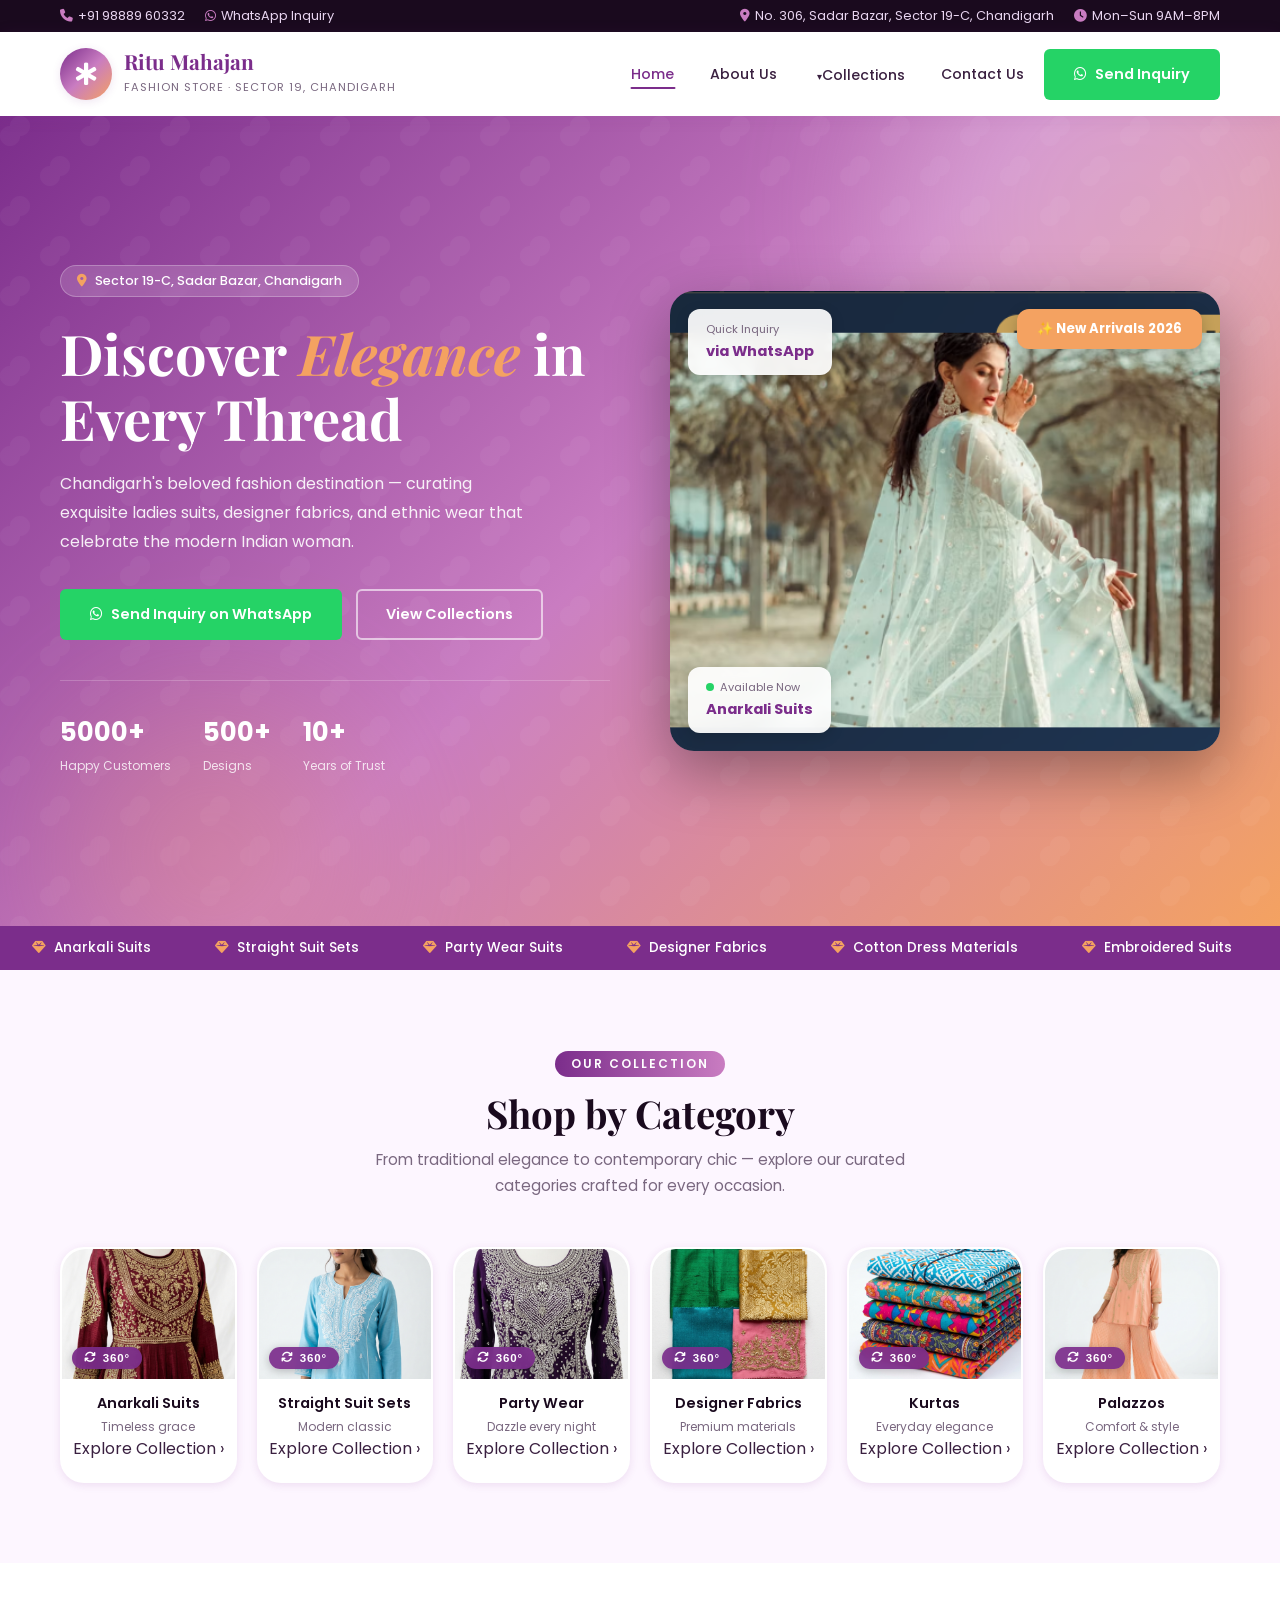
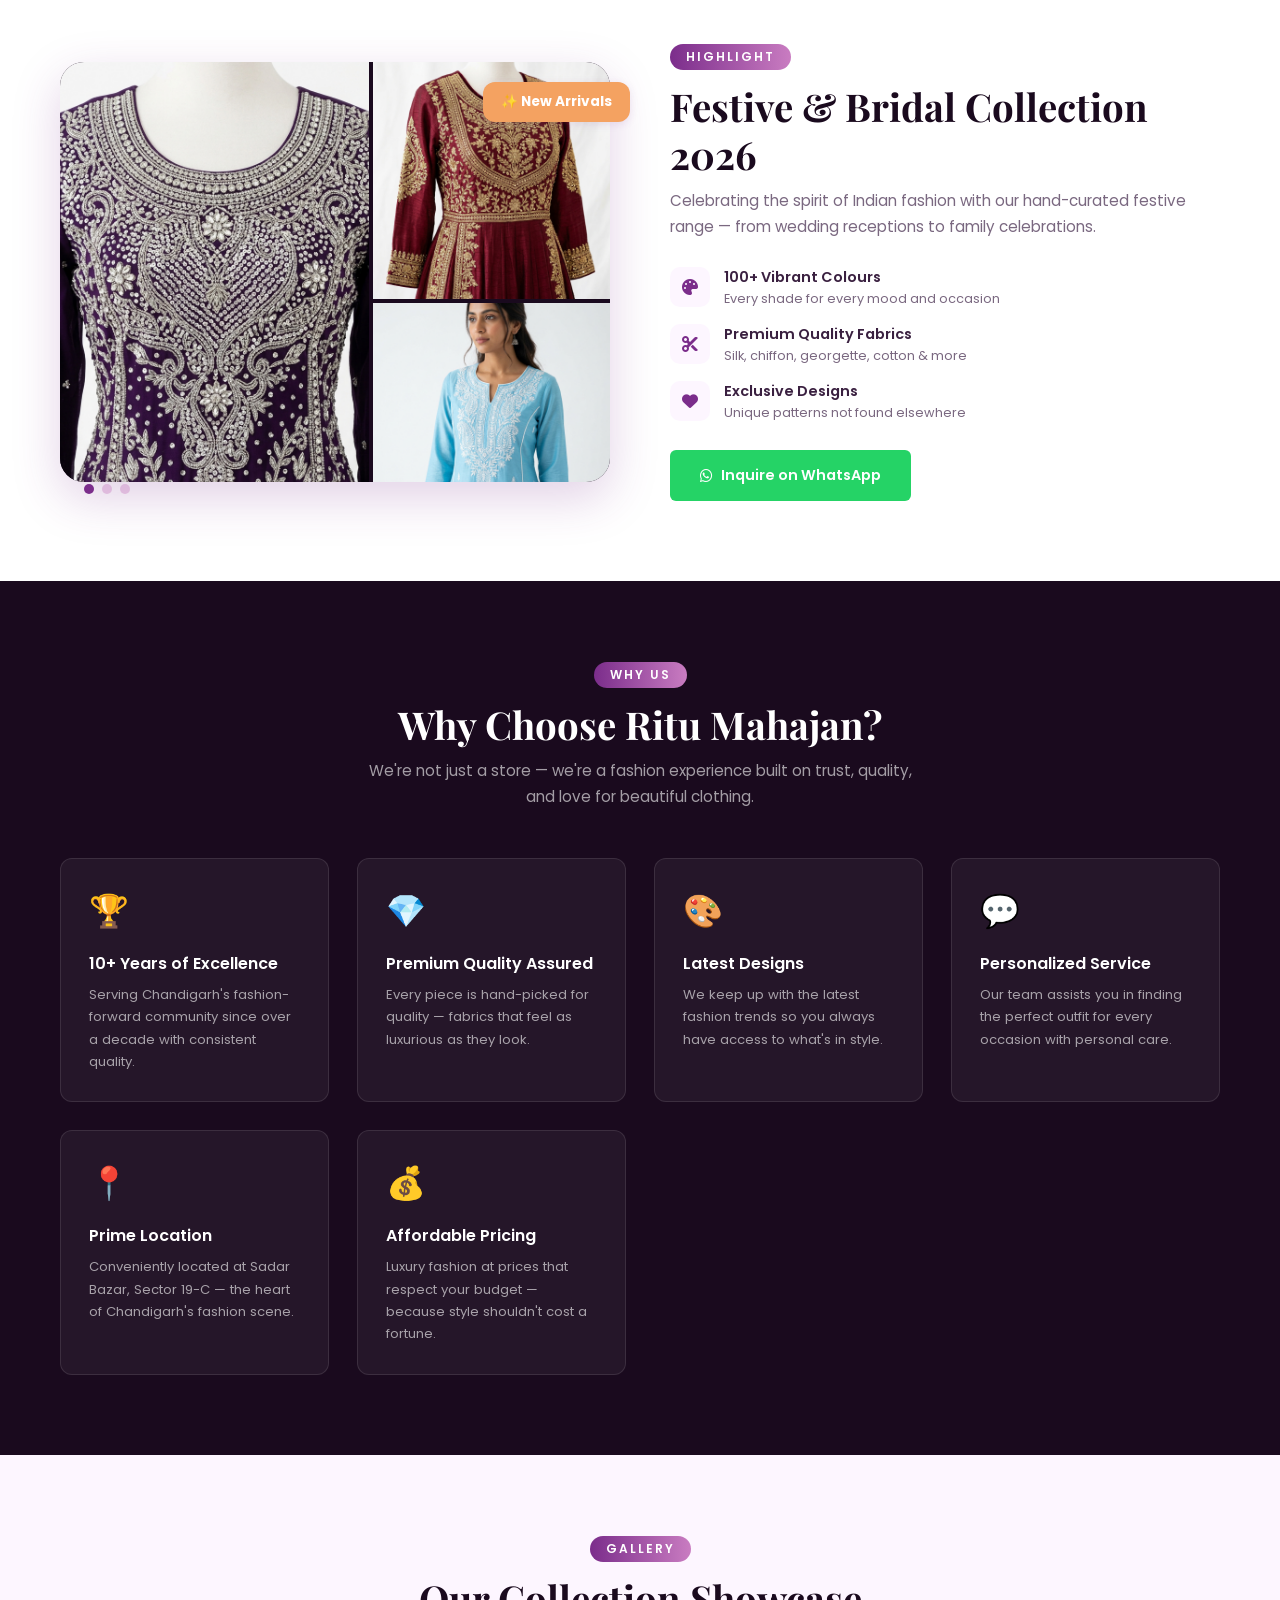
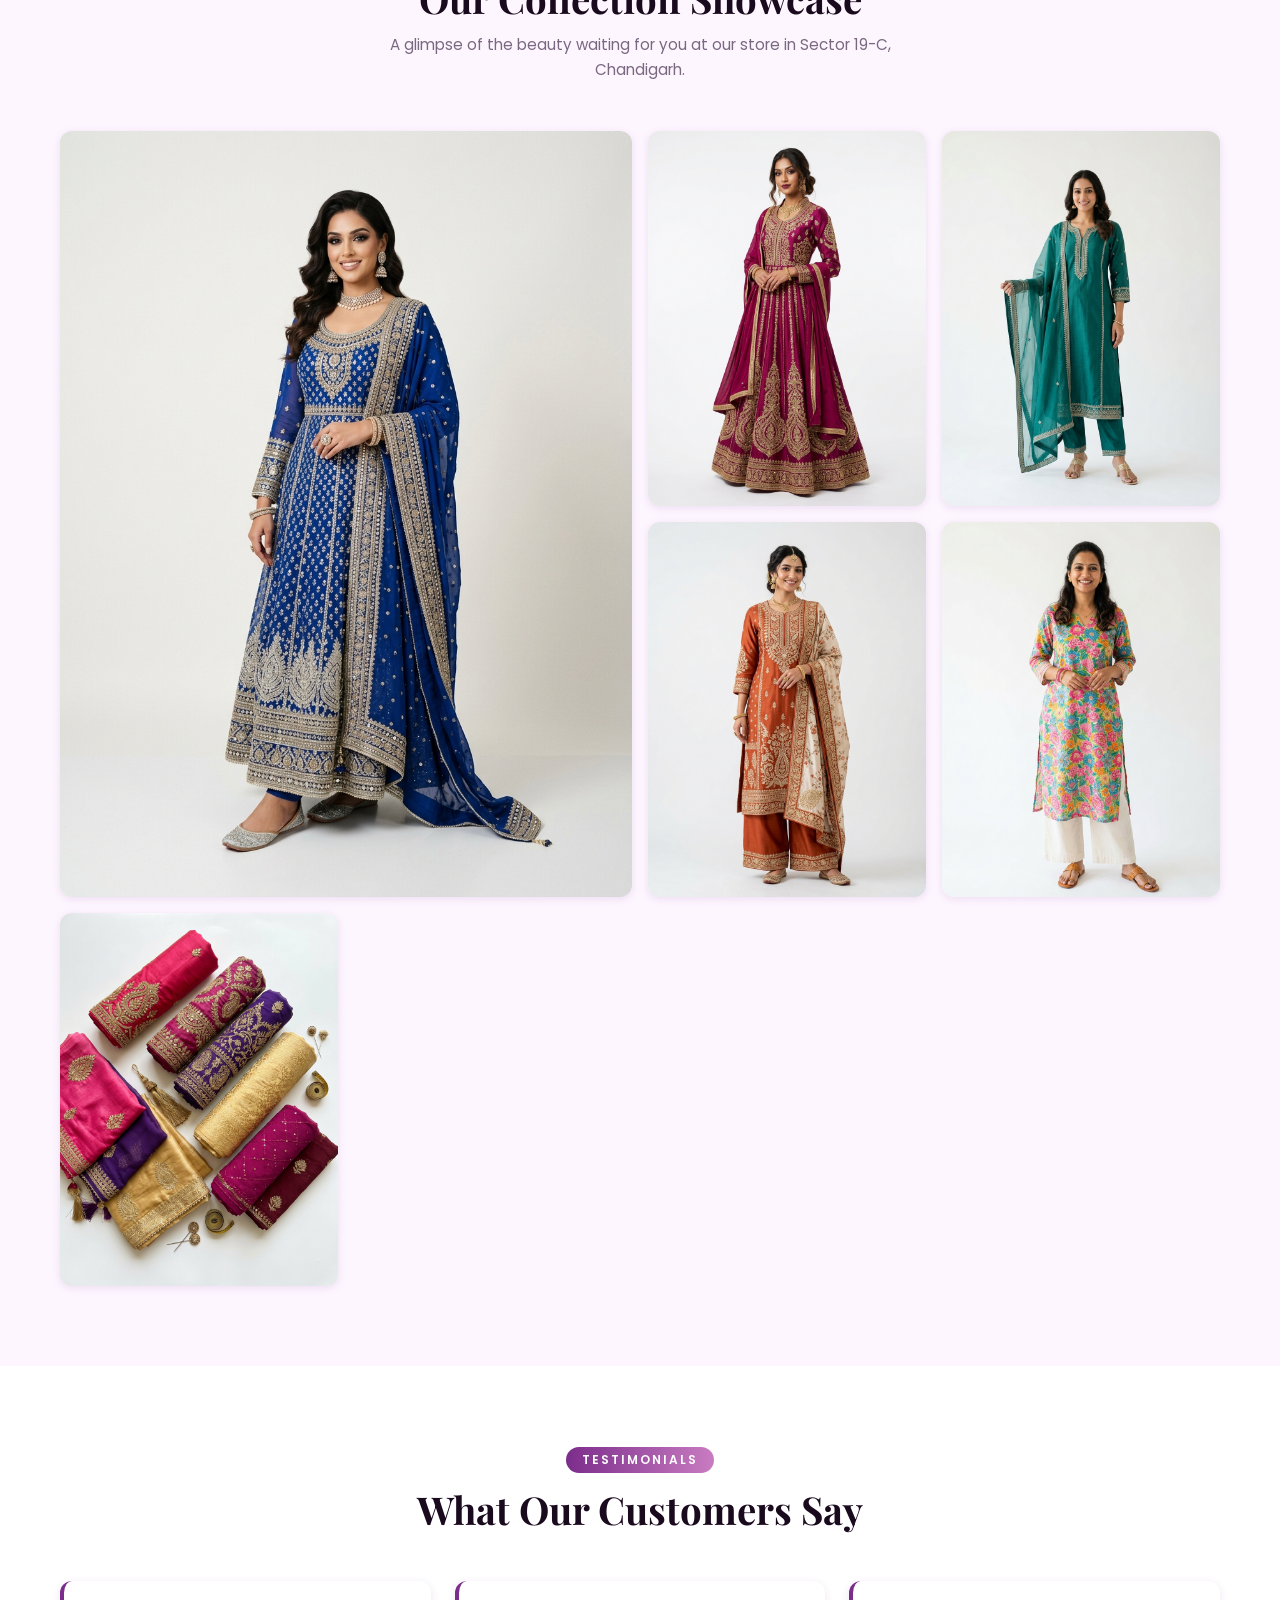
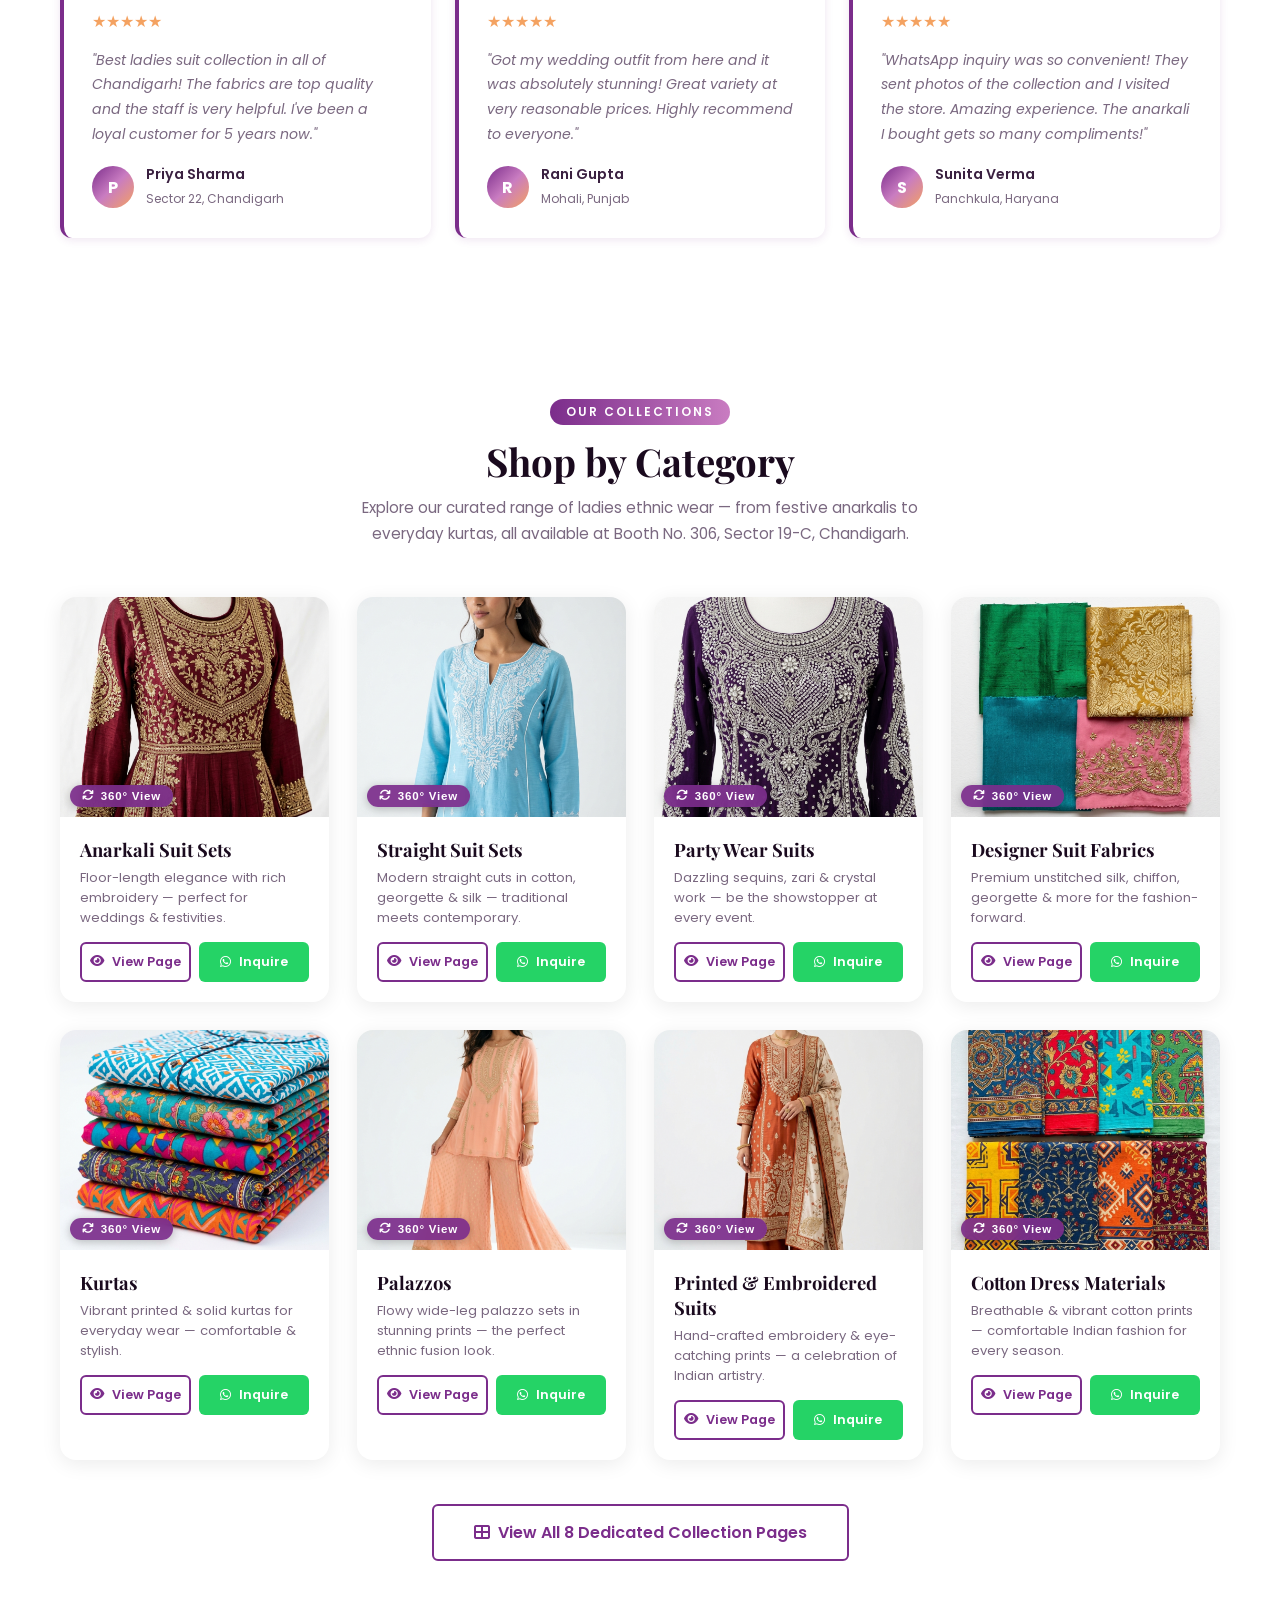
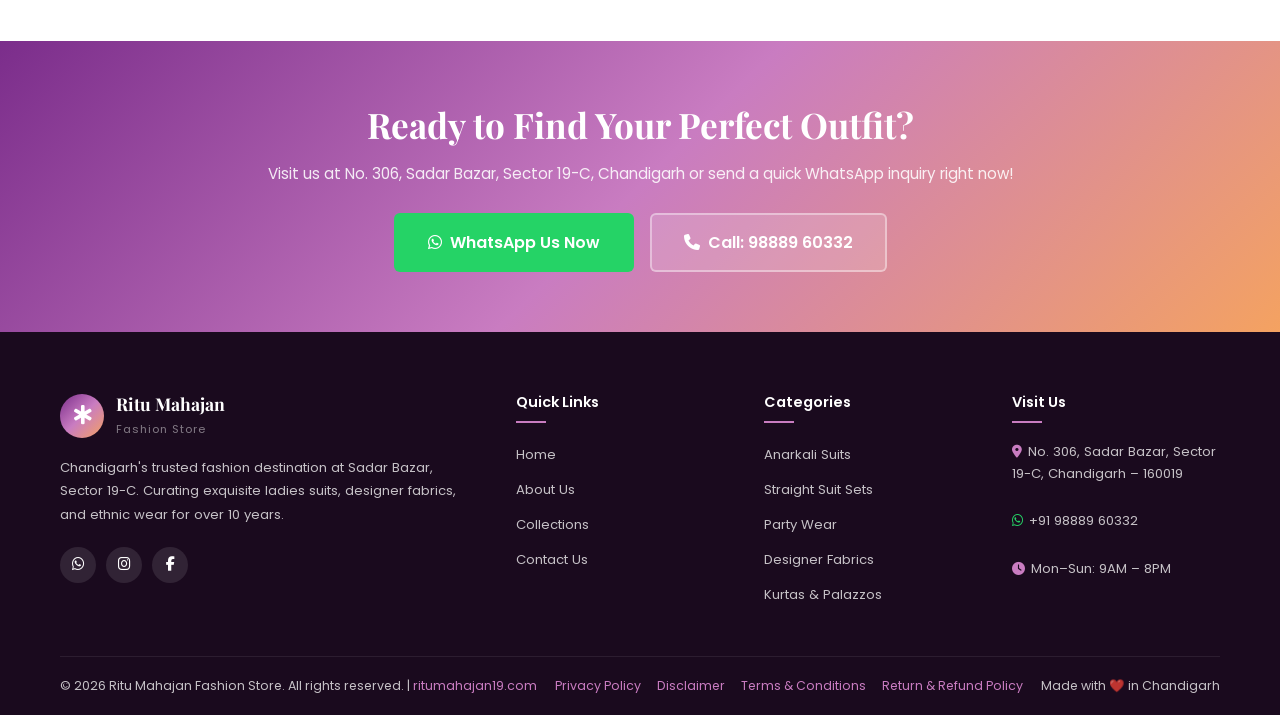
==== index.html @ e2acfebe "Initial commit" ====
<!DOCTYPE html>
<html lang="en">
<head>
    <meta charset="UTF-8">
    <meta name="viewport" content="width=device-width, initial-scale=1.0">
    <title>Ritu Mahajan – Best Fashion Store in Sector 19 Chandigarh</title>
    <meta name="description" content="Ritu Mahajan – Premium ladies suits, designer fabrics, party wear & ethnic collections at Sadar Bazar, Sector 19-C, Chandigarh. Send inquiry on WhatsApp.">
    <meta name="keywords" content="ladies suits Chandigarh, fashion store sector 19, sadar bazar chandigarh, anarkali suits, designer fabrics, kurtas chandigarh">
    <link rel="canonical" href="https://ritumahajan19.com/">

    <!-- Google Fonts -->
    <link rel="preconnect" href="https://fonts.googleapis.com">
    <link rel="preconnect" href="https://fonts.gstatic.com" crossorigin>
    <link href="https://fonts.googleapis.com/css2?family=Playfair+Display:ital,wght@0,400;0,600;0,700;1,400&family=Poppins:wght@300;400;500;600&display=swap" rel="stylesheet">

    <!-- Font Awesome -->
    <link rel="stylesheet" href="https://cdnjs.cloudflare.com/ajax/libs/font-awesome/6.5.0/css/all.min.css">

    <style>
        /* ============================
           CSS RESET & VARIABLES
        ============================ */
        *, *::before, *::after { box-sizing: border-box; margin: 0; padding: 0; }

        :root {
            --clr-primary:   #7B2D8B;   /* deep violet */
            --clr-secondary: #C97CC1;   /* soft orchid  */
            --clr-accent:    #F4A261;   /* warm gold    */
            --clr-dark:      #1A0A1E;
            --clr-light:     #FDF6FF;
            --clr-white:     #FFFFFF;
            --clr-text:      #3A2040;
            --clr-muted:     #7A6880;
            --gradient-hero: linear-gradient(135deg, #7B2D8B 0%, #C97CC1 50%, #F4A261 100%);
            --gradient-card: linear-gradient(145deg, #fff 0%, #FDF6FF 100%);
            --shadow-sm:  0 2px 8px rgba(123,45,139,.12);
            --shadow-md:  0 8px 24px rgba(123,45,139,.18);
            --shadow-lg:  0 16px 48px rgba(123,45,139,.22);
            --radius-sm:  6px;
            --radius-md:  12px;
            --radius-lg:  24px;
            --font-heading: 'Playfair Display', serif;
            --font-body:    'Poppins', sans-serif;
            --transition:   all .3s ease;
        }

        html { scroll-behavior: smooth; }
        body  { font-family: var(--font-body); color: var(--clr-text); background: var(--clr-white); overflow-x: hidden; }

        img   { max-width: 100%; display: block; }
        a     { text-decoration: none; color: inherit; }
        ul    { list-style: none; }

        /* ============================
           UTILITY
        ============================ */
        .container { max-width: 1200px; margin: 0 auto; padding: 0 20px; }
        .section-tag { display: inline-block; background: linear-gradient(90deg,var(--clr-primary),var(--clr-secondary)); color: #fff; font-size: .75rem; font-weight: 600; letter-spacing: 2px; text-transform: uppercase; padding: 4px 16px; border-radius: 50px; margin-bottom: 12px; }
        .section-title { font-family: var(--font-heading); font-size: clamp(1.6rem,4vw,2.4rem); color: var(--clr-dark); line-height: 1.25; }
        .section-subtitle { color: var(--clr-muted); margin-top: 10px; font-size: .95rem; max-width: 560px; line-height: 1.7; }
        .btn { display: inline-flex; align-items: center; gap: 8px; padding: 13px 28px; border-radius: var(--radius-sm); font-family: var(--font-body); font-weight: 600; font-size: .9rem; cursor: pointer; transition: var(--transition); border: 2px solid transparent; }
        .btn-primary { background: var(--clr-primary); color: #fff; }
        .btn-primary:hover { background: #65206f; transform: translateY(-2px); box-shadow: var(--shadow-md); }
        .btn-whatsapp { background: #25D366; color: #fff; }
        .btn-whatsapp:hover { background: #1DA851; transform: translateY(-2px); box-shadow: 0 8px 24px rgba(37,211,102,.35); }
        .btn-outline { background: transparent; color: var(--clr-primary); border-color: var(--clr-primary); }
        .btn-outline:hover { background: var(--clr-primary); color: #fff; transform: translateY(-2px); }

        /* ============================
           TOP BAR
        ============================ */
        .top-bar { background: var(--clr-dark); color: #e8d5f0; font-size: .8rem; padding: 7px 0; }
        .top-bar .container { display: flex; justify-content: space-between; align-items: center; gap: 10px; flex-wrap: wrap; }
        .top-bar a { color: #e8d5f0; transition: color .2s; }
        .top-bar a:hover { color: var(--clr-accent); }
        .top-bar-left, .top-bar-right { display: flex; gap: 20px; align-items: center; }
        .top-bar i { margin-right: 5px; color: var(--clr-secondary); }

        /* ============================
           HEADER / NAV
        ============================ */
        header { background: var(--clr-white); box-shadow: 0 2px 16px rgba(123,45,139,.09); position: sticky; top: 0; z-index: 1000; }
        .header-inner { display: flex; align-items: center; justify-content: space-between; padding: 16px 0; gap: 20px; }

        /* Logo */
        .logo { display: flex; align-items: center; gap: 12px; }
        .logo-icon { width: 52px; height: 52px; background: var(--gradient-hero); border-radius: 50%; display: flex; align-items: center; justify-content: center; color: #fff; font-size: 1.4rem; flex-shrink: 0; box-shadow: var(--shadow-sm); }
        .logo-text h1 { font-family: var(--font-heading); font-size: 1.3rem; color: var(--clr-primary); line-height: 1.1; }
        .logo-text span { font-size: .7rem; color: var(--clr-muted); letter-spacing: 1px; text-transform: uppercase; }

        /* Nav */
        nav { display: flex; align-items: center; gap: 4px; }
        nav a { padding: 8px 16px; border-radius: var(--radius-sm); font-size: .88rem; font-weight: 500; color: var(--clr-text); transition: var(--transition); position: relative; }
        nav a::after { content: ''; position: absolute; bottom: 4px; left: 50%; transform: translateX(-50%); width: 0; height: 2px; background: var(--clr-primary); border-radius: 2px; transition: width .3s; }
        nav a:hover, nav a.active { color: var(--clr-primary); }
        nav a:hover::after, nav a.active::after { width: 60%; }

        /* Dropdown */
        .has-dropdown { position: relative; }
        .has-dropdown > a::before { content: '▾'; margin-left: 4px; font-size: .65rem; }
        .dropdown-menu { display: none; position: absolute; top: calc(100% + 8px); left: 0; background: #fff; min-width: 200px; border-radius: var(--radius-md); box-shadow: var(--shadow-lg); border: 1px solid rgba(123,45,139,.1); overflow: hidden; z-index: 999; }
        .dropdown-menu a { display: block; padding: 10px 20px; font-size: .85rem; border-radius: 0; }
        .dropdown-menu a:hover { background: var(--clr-light); color: var(--clr-primary); }
        .dropdown-menu a:hover::after { display: none; }
        .has-dropdown:hover .dropdown-menu { display: block; animation: fadeDown .2s ease; }

        @keyframes fadeDown { from { opacity:0; transform:translateY(-8px); } to { opacity:1; transform:translateY(0); } }

        /* Hamburger */
        .hamburger { display: none; flex-direction: column; gap: 5px; cursor: pointer; padding: 4px; }
        .hamburger span { display: block; width: 26px; height: 2px; background: var(--clr-primary); border-radius: 2px; transition: var(--transition); }

        /* WhatsApp nav CTA */
        .nav-cta { white-space: nowrap; }

        /* Mobile nav */
        @media (max-width: 900px) {
            .hamburger { display: flex; }
            nav { display: none; position: absolute; top: 100%; left: 0; right: 0; background: #fff; flex-direction: column; align-items: stretch; padding: 12px 20px 20px; box-shadow: var(--shadow-md); gap: 0; border-top: 2px solid var(--clr-light); }
            nav.open { display: flex; }
            nav a { padding: 12px 8px; border-bottom: 1px solid var(--clr-light); }
            .dropdown-menu { display: none !important; }
            .has-dropdown > a::before { display: none; }
            .nav-cta { margin-top: 10px; text-align: center; }
        }

        /* ============================
           HERO SECTION
        ============================ */
        .hero { background: var(--gradient-hero); min-height: 90vh; display: flex; align-items: center; position: relative; overflow: hidden; }
        .hero::before { content: ''; position: absolute; inset: 0; background: url("data:image/svg+xml,%3Csvg width='80' height='80' viewBox='0 0 80 80' xmlns='http://www.w3.org/2000/svg'%3E%3Cg fill='none' fill-rule='evenodd'%3E%3Cg fill='%23ffffff' fill-opacity='0.04'%3E%3Cpath d='M50 50c0-5.523 4.477-10 10-10s10 4.477 10 10-4.477 10-10 10c0 5.523-4.477 10-10 10s-10-4.477-10-10 4.477-10 10-10zM10 10c0-5.523 4.477-10 10-10s10 4.477 10 10-4.477 10-10 10c0 5.523-4.477 10-10 10S0 25.523 0 20s4.477-10 10-10z'/%3E%3C/g%3E%3C/g%3E%3C/svg%3E"); }
        .hero-blob { position: absolute; border-radius: 50%; filter: blur(80px); opacity: .25; }
        .hero-blob-1 { width: 500px; height: 500px; background: #fff; top: -150px; right: -100px; }
        .hero-blob-2 { width: 300px; height: 300px; background: var(--clr-accent); bottom: -80px; left: 5%; }

        .hero .container { position: relative; z-index: 2; display: grid; grid-template-columns: 1fr 1fr; align-items: center; gap: 60px; padding: 80px 20px; }

        .hero-content { color: #fff; }
        .hero-badge { display: inline-flex; align-items: center; gap: 8px; background: rgba(255,255,255,.15); backdrop-filter: blur(8px); border: 1px solid rgba(255,255,255,.25); border-radius: 50px; padding: 6px 16px; font-size: .8rem; font-weight: 500; margin-bottom: 24px; }
        .hero-badge i { color: var(--clr-accent); }
        .hero-title { font-family: var(--font-heading); font-size: clamp(2rem,5vw,3.5rem); line-height: 1.15; margin-bottom: 20px; }
        .hero-title em { font-style: italic; color: var(--clr-accent); }
        .hero-desc { font-size: 1rem; line-height: 1.8; opacity: .9; margin-bottom: 32px; max-width: 480px; }
        .hero-actions { display: flex; gap: 14px; flex-wrap: wrap; }
        .hero-stats { display: flex; gap: 32px; margin-top: 40px; padding-top: 32px; border-top: 1px solid rgba(255,255,255,.2); }
        .hero-stat strong { display: block; font-size: 1.6rem; font-weight: 700; }
        .hero-stat span { font-size: .75rem; opacity: .8; }

        /* Floating cards on right */
        .hero-visual { position: relative; height: 460px; }
        .hero-card { position: absolute; background: rgba(255,255,255,.95); backdrop-filter: blur(12px); border-radius: var(--radius-lg); box-shadow: var(--shadow-lg); padding: 20px; }
        .hero-card-main { width: 260px; height: 340px; top: 0; left: 40px; display: flex; flex-direction: column; align-items: center; justify-content: center; gap: 12px; }
        .hero-card-main .card-emoji { font-size: 5rem; }
        .hero-card-main h3 { font-family: var(--font-heading); font-size: 1rem; color: var(--clr-primary); text-align: center; }
        .hero-card-main p { font-size: .75rem; color: var(--clr-muted); text-align: center; }
        .hero-card-sm { width: 160px; padding: 14px 18px; }
        .hero-card-sm1 { bottom: 40px; left: 0; }
        .hero-card-sm2 { top: 40px; right: 0; }
        .hero-card-sm span { font-size: .7rem; color: var(--clr-muted); }
        .hero-card-sm strong { display: block; font-size: .95rem; color: var(--clr-primary); font-weight: 600; }
        .badge-dot { width: 8px; height: 8px; border-radius: 50%; background: #25D366; display: inline-block; margin-right: 6px; animation: pulse 1.5s infinite; }
        @keyframes pulse { 0%,100%{opacity:1} 50%{opacity:.4} }

        @media (max-width: 768px) {
            .hero .container { grid-template-columns: 1fr; gap: 40px; padding: 60px 20px; }
            .hero-visual { display: none; }
            .hero-stats { gap: 20px; }
        }

        /* ============================
           MARQUEE STRIP
        ============================ */
        .marquee-strip { background: var(--clr-primary); color: #fff; padding: 12px 0; overflow: hidden; }
        .marquee-track { display: flex; gap: 0; animation: marquee 22s linear infinite; width: max-content; }
        .marquee-track span { padding: 0 32px; font-size: .85rem; font-weight: 500; white-space: nowrap; }
        .marquee-track span i { color: var(--clr-accent); margin-right: 8px; }
        @keyframes marquee { from{transform:translateX(0)} to{transform:translateX(-50%)} }

        /* ============================
           CATEGORIES
        ============================ */
        .categories { padding: 80px 0; background: var(--clr-light); }
        .section-header { text-align: center; margin-bottom: 48px; }
        .categories-grid { display: grid; grid-template-columns: repeat(auto-fit, minmax(160px, 1fr)); gap: 20px; }
        .cat-card { background: #fff; border-radius: var(--radius-lg); padding: 0 0 20px; text-align: center; box-shadow: var(--shadow-sm); transition: var(--transition); cursor: pointer; border: 2px solid transparent; overflow: hidden; }
        .cat-card:hover { border-color: var(--clr-secondary); transform: translateY(-6px); box-shadow: var(--shadow-md); }
        /* Image thumbnail at top of category card */
        .cat-img-wrap { width: 100%; height: 130px; overflow: hidden; border-radius: var(--radius-lg) var(--radius-lg) 0 0; margin-bottom: 14px; }
        .cat-img-wrap img { width: 100%; height: 100%; object-fit: cover; display: block; transition: transform .45s ease; }
        .cat-card:hover .cat-img-wrap img { transform: scale(1.08); }
        .cat-card h3 { font-size: .9rem; font-weight: 600; color: var(--clr-dark); margin-bottom: 4px; padding: 0 10px; }
        .cat-card p { font-size: .75rem; color: var(--clr-muted); padding: 0 10px; }

        /* ============================
           FEATURED COLLECTION
        ============================ */
        .featured { padding: 80px 0; }
        .featured .container { display: grid; grid-template-columns: 1fr 1fr; gap: 60px; align-items: center; }
        .featured-visual { position: relative; }
        /* Featured visual – photo collage */
        .featured-visual .main-img-box { border-radius: var(--radius-lg); height: 420px; overflow: hidden; box-shadow: var(--shadow-lg); display: grid; grid-template-columns: 1.3fr 1fr; grid-template-rows: 1fr 1fr; gap: 4px; background: var(--clr-dark); }
        .featured-visual .main-img-box img { width: 100%; height: 100%; object-fit: cover; display: block; transition: transform .45s ease; }
        .featured-visual .main-img-box img:first-child { grid-row: span 2; }
        .featured-visual .main-img-box:hover img { transform: scale(1.05); }
        .featured-tag-float { position: absolute; top: 20px; right: -20px; background: var(--clr-accent); color: #fff; border-radius: var(--radius-md); padding: 10px 18px; font-weight: 700; font-size: .85rem; box-shadow: var(--shadow-sm); }
        .featured-dots { position: absolute; bottom: -12px; left: 24px; display: flex; gap: 8px; }
        .featured-dots span { width: 10px; height: 10px; border-radius: 50%; background: var(--clr-secondary); opacity: .4; }
        .featured-dots span:first-child { opacity: 1; background: var(--clr-primary); }

        .featured-content { }
        .feature-list { margin: 28px 0; display: flex; flex-direction: column; gap: 16px; }
        .feature-item { display: flex; align-items: flex-start; gap: 14px; }
        .feature-icon { width: 40px; height: 40px; border-radius: 10px; background: var(--clr-light); display: flex; align-items: center; justify-content: center; color: var(--clr-primary); font-size: 1rem; flex-shrink: 0; }
        .feature-item h4 { font-size: .9rem; font-weight: 600; margin-bottom: 2px; }
        .feature-item p { font-size: .8rem; color: var(--clr-muted); }

        @media (max-width: 768px) {
            .featured .container { grid-template-columns: 1fr; gap: 40px; }
            .featured-tag-float { right: 0; }
        }

        /* ============================
           WHY CHOOSE US
        ============================ */
        .why-us { padding: 80px 0; background: var(--clr-dark); color: #fff; }
        .why-us .section-title { color: #fff; }
        .why-us .section-subtitle { color: rgba(255,255,255,.6); }
        .why-grid { display: grid; grid-template-columns: repeat(auto-fit, minmax(220px,1fr)); gap: 28px; margin-top: 48px; }
        .why-card { background: rgba(255,255,255,.05); border: 1px solid rgba(255,255,255,.1); border-radius: var(--radius-md); padding: 28px; transition: var(--transition); }
        .why-card:hover { background: rgba(255,255,255,.1); transform: translateY(-4px); }
        .why-icon { font-size: 2rem; margin-bottom: 16px; }
        .why-card h3 { font-size: 1rem; font-weight: 600; margin-bottom: 8px; }
        .why-card p { font-size: .82rem; color: rgba(255,255,255,.6); line-height: 1.7; }

        /* ============================
           GALLERY / SHOWCASE
        ============================ */
        .gallery { padding: 80px 0; background: var(--clr-light); }
        .gallery-grid { display: grid; grid-template-columns: repeat(4, 1fr); grid-template-rows: auto; gap: 16px; margin-top: 48px; }
        .gallery-item { border-radius: var(--radius-md); overflow: hidden; box-shadow: var(--shadow-sm); transition: var(--transition); }
        .gallery-item:hover { transform: scale(1.03); box-shadow: var(--shadow-md); }
        .gallery-item.large { grid-column: span 2; grid-row: span 2; }
        .gallery-box { height: 100%; min-height: 160px; display: flex; align-items: center; justify-content: center; font-size: 3rem; }
        .gallery-item.large .gallery-box { min-height: 320px; font-size: 5rem; }

        .g1 .gallery-box { background: linear-gradient(135deg,#f8d7f8,#c97cc1); }
        .g2 .gallery-box { background: linear-gradient(135deg,#fde8d0,#f4a261); }
        .g3 .gallery-box { background: linear-gradient(135deg,#d0e8fd,#6fb3f9); }
        .g4 .gallery-box { background: linear-gradient(135deg,#d0fde8,#6bf9ac); }
        .g5 .gallery-box { background: linear-gradient(135deg,#7B2D8B,#C97CC1); }
        .g6 .gallery-box { background: linear-gradient(135deg,#fdd0d0,#f98a8a); }

        /* Gallery image styles */
        .gallery-box { position: relative; overflow: hidden; }
        .gallery-box img { width: 100%; height: 100%; object-fit: cover; display: block; transition: transform .45s ease; }
        .gallery-item:hover .gallery-box img { transform: scale(1.08); }
        .gallery-caption { position: absolute; bottom: 0; left: 0; right: 0; background: linear-gradient(to top, rgba(26,10,30,.82) 0%, transparent 100%); color: #fff; padding: 18px 16px 14px; font-size: .82rem; font-weight: 600; letter-spacing: .5px; opacity: 0; transform: translateY(8px); transition: opacity .35s ease, transform .35s ease; }
        .gallery-item:hover .gallery-caption { opacity: 1; transform: translateY(0); }

        @media (max-width: 680px) {
            .gallery-grid { grid-template-columns: repeat(2,1fr); }
            .gallery-item.large { grid-column: span 2; }
        }

        /* ============================
           TESTIMONIALS
        ============================ */
        .testimonials { padding: 80px 0; }
        .testi-grid { display: grid; grid-template-columns: repeat(auto-fit,minmax(280px,1fr)); gap: 24px; margin-top: 48px; }
        .testi-card { background: #fff; border-radius: var(--radius-md); padding: 28px; box-shadow: var(--shadow-sm); border-left: 4px solid var(--clr-primary); transition: var(--transition); }
        .testi-card:hover { box-shadow: var(--shadow-md); transform: translateY(-4px); }
        .stars { color: var(--clr-accent); font-size: 1rem; margin-bottom: 14px; }
        .testi-text { font-size: .88rem; line-height: 1.75; color: var(--clr-muted); margin-bottom: 18px; font-style: italic; }
        .testi-author { display: flex; align-items: center; gap: 12px; }
        .testi-avatar { width: 42px; height: 42px; border-radius: 50%; background: var(--gradient-hero); display: flex; align-items: center; justify-content: center; color: #fff; font-weight: 700; font-size: 1rem; }
        .testi-author-info strong { display: block; font-size: .88rem; font-weight: 600; }
        .testi-author-info span { font-size: .75rem; color: var(--clr-muted); }

        /* ============================
           CONTACT / INQUIRY
        ============================ */
        .contact { padding: 80px 0; background: var(--clr-light); }
        .contact .container { display: grid; grid-template-columns: 1fr 1fr; gap: 60px; align-items: start; }
        .contact-info { }
        .contact-item { display: flex; gap: 16px; margin-bottom: 28px; }
        .contact-icon { width: 48px; height: 48px; border-radius: var(--radius-sm); background: var(--gradient-hero); display: flex; align-items: center; justify-content: center; color: #fff; font-size: 1.1rem; flex-shrink: 0; }
        .contact-item h4 { font-size: .9rem; font-weight: 600; margin-bottom: 4px; }
        .contact-item p, .contact-item a { font-size: .85rem; color: var(--clr-muted); line-height: 1.6; }
        .contact-item a:hover { color: var(--clr-primary); }

        .hours-grid { display: grid; grid-template-columns: 1fr 1fr; gap: 6px 20px; margin-top: 4px; }
        .hours-row { display: flex; justify-content: space-between; font-size: .8rem; color: var(--clr-muted); padding: 4px 0; border-bottom: 1px dashed rgba(123,45,139,.1); }

        .map-placeholder { background: linear-gradient(135deg,#e8d5f0,#f4e8ff); border-radius: var(--radius-md); height: 180px; display: flex; flex-direction: column; align-items: center; justify-content: center; gap: 8px; margin-top: 24px; color: var(--clr-primary); font-size: .85rem; font-weight: 500; }
        .map-placeholder i { font-size: 2rem; }

        /* Inquiry Form */
        .inquiry-form { background: #fff; border-radius: var(--radius-lg); padding: 36px; box-shadow: var(--shadow-md); }
        .inquiry-form h3 { font-family: var(--font-heading); font-size: 1.4rem; color: var(--clr-dark); margin-bottom: 6px; }
        .inquiry-form > p { font-size: .85rem; color: var(--clr-muted); margin-bottom: 24px; }
        .form-group { margin-bottom: 18px; }
        .form-group label { display: block; font-size: .82rem; font-weight: 600; color: var(--clr-dark); margin-bottom: 6px; }
        .form-group input, .form-group textarea, .form-group select { width: 100%; padding: 11px 14px; border: 1.5px solid #e0d4ea; border-radius: var(--radius-sm); font-family: var(--font-body); font-size: .88rem; color: var(--clr-text); background: var(--clr-light); transition: border-color .2s; }
        .form-group input:focus, .form-group textarea:focus, .form-group select:focus { outline: none; border-color: var(--clr-primary); background: #fff; }
        .form-group textarea { resize: vertical; min-height: 100px; }
        .form-note { font-size: .75rem; color: var(--clr-muted); margin-top: 10px; }
        .form-note i { color: #25D366; }

        @media (max-width: 768px) {
            .contact .container { grid-template-columns: 1fr; gap: 40px; }
        }

        /* ============================
           FOOTER
        ============================ */
        footer { background: var(--clr-dark); color: rgba(255,255,255,.75); }
        .footer-main { padding: 60px 0 40px; }
        .footer-grid { display: grid; grid-template-columns: 2fr 1fr 1fr 1fr; gap: 40px; }
        .footer-logo { display: flex; align-items: center; gap: 12px; margin-bottom: 16px; }
        .footer-logo-icon { width: 44px; height: 44px; background: var(--gradient-hero); border-radius: 50%; display: flex; align-items: center; justify-content: center; color: #fff; font-size: 1.2rem; flex-shrink: 0; }
        .footer-logo-text h2 { font-family: var(--font-heading); font-size: 1.1rem; color: #fff; }
        .footer-logo-text span { font-size: .7rem; opacity: .6; letter-spacing: 1px; }
        .footer-desc { font-size: .82rem; line-height: 1.8; margin-bottom: 20px; }
        .footer-social { display: flex; gap: 10px; }
        .social-link { width: 36px; height: 36px; border-radius: 50%; background: rgba(255,255,255,.1); display: flex; align-items: center; justify-content: center; color: #fff; font-size: .9rem; transition: var(--transition); }
        .social-link:hover { background: var(--clr-primary); transform: translateY(-3px); }

        .footer-col h4 { font-size: .9rem; font-weight: 600; color: #fff; margin-bottom: 18px; position: relative; padding-bottom: 10px; }
        .footer-col h4::after { content: ''; position: absolute; bottom: 0; left: 0; width: 30px; height: 2px; background: var(--clr-secondary); }
        .footer-col ul li { margin-bottom: 10px; }
        .footer-col ul li a { font-size: .82rem; transition: color .2s; }
        .footer-col ul li a:hover { color: var(--clr-secondary); }
        .footer-col p { font-size: .82rem; line-height: 1.7; }

        .footer-bottom { border-top: 1px solid rgba(255,255,255,.08); padding: 20px 0; display: flex; justify-content: space-between; align-items: center; flex-wrap: wrap; gap: 10px; font-size: .78rem; }
        .footer-bottom a { color: var(--clr-secondary); }

        @media (max-width: 900px) { .footer-grid { grid-template-columns: 1fr 1fr; gap: 30px; } }
        @media (max-width: 540px) { .footer-grid { grid-template-columns: 1fr; } .footer-bottom { text-align: center; justify-content: center; } }

        /* ============================
           FLOATING WHATSAPP BUTTON
        ============================ */
        .whatsapp-float { position: fixed; bottom: 28px; right: 28px; width: 58px; height: 58px; background: #25D366; border-radius: 50%; display: flex; align-items: center; justify-content: center; color: #fff; font-size: 1.6rem; box-shadow: 0 4px 20px rgba(37,211,102,.5); z-index: 9999; transition: var(--transition); animation: waBounce 2.5s ease infinite; }
        .whatsapp-float:hover { transform: scale(1.12); background: #1DA851; }
        .whatsapp-float .wa-tooltip { position: absolute; right: 68px; background: #fff; color: var(--clr-dark); font-size: .78rem; font-weight: 600; white-space: nowrap; padding: 6px 12px; border-radius: 6px; box-shadow: var(--shadow-sm); opacity: 0; pointer-events: none; transition: opacity .2s; }
        .whatsapp-float:hover .wa-tooltip { opacity: 1; }
        @keyframes waBounce { 0%,100%{transform:scale(1)} 50%{transform:scale(1.08)} }

        .product-card:hover .product-thumb img { transform: scale(1.07); }

        /* ============================
           PAGE SCROLL REVEAL (simple)
        ============================ */
        .reveal { opacity: 0; transform: translateY(30px); transition: opacity .6s ease, transform .6s ease; }
        .reveal.visible { opacity: 1; transform: translateY(0); }

        /* ============================
           INNER PAGES
        ============================ */
        .page-banner { background: var(--gradient-hero); padding: 60px 0; text-align: center; color: #fff; }
        .page-banner h2 { font-family: var(--font-heading); font-size: clamp(1.8rem,4vw,2.8rem); }
        .page-banner p { opacity: .85; margin-top: 10px; font-size: .95rem; }
        .breadcrumb { display: flex; justify-content: center; gap: 8px; font-size: .8rem; margin-top: 14px; opacity: .7; }
        .breadcrumb a:hover { text-decoration: underline; }

        /* Collections grid */
        .collections-grid { display: grid; grid-template-columns: repeat(auto-fill, minmax(260px,1fr)); gap: 24px; margin-top: 48px; }
        .product-card { background: #fff; border-radius: var(--radius-md); overflow: hidden; box-shadow: var(--shadow-sm); transition: var(--transition); }
        .product-card:hover { box-shadow: var(--shadow-md); transform: translateY(-6px); }
        .product-thumb { height: 220px; display: flex; align-items: center; justify-content: center; font-size: 5rem; }
        .product-info { padding: 18px; }
        .product-info h3 { font-size: .95rem; font-weight: 600; margin-bottom: 6px; color: var(--clr-dark); }
        .product-info p { font-size: .8rem; color: var(--clr-muted); line-height: 1.6; margin-bottom: 14px; }
        .p1 .product-thumb { background: linear-gradient(135deg,#f8d7f8,#c97cc1); }
        .p2 .product-thumb { background: linear-gradient(135deg,#fde8d0,#f4a261); }
        .p3 .product-thumb { background: linear-gradient(135deg,#d0e8fd,#6fb3f9); }
        .p4 .product-thumb { background: linear-gradient(135deg,#d0fde8,#6bf9ac); }
        .p5 .product-thumb { background: linear-gradient(135deg,#fdd0d0,#f98a8a); }
        .p6 .product-thumb { background: linear-gradient(135deg,#f8f7d0,#f9f08a); }
        .p7 .product-thumb { background: linear-gradient(135deg,#7B2D8B,#C97CC1); }
        .p8 .product-thumb { background: linear-gradient(135deg,#e8d0fd,#b48af9); }

        /* About section */
        .about-section { padding: 80px 0; }
        .about-section .container { display: grid; grid-template-columns: 1fr 1fr; gap: 60px; align-items: center; }
        .about-visual { }
        .about-img-box { background: var(--gradient-hero); border-radius: var(--radius-lg); height: 380px; display: flex; align-items: center; justify-content: center; font-size: 7rem; box-shadow: var(--shadow-lg); }
        .about-badges { display: flex; flex-wrap: wrap; gap: 10px; margin-top: 20px; }
        .about-badge { background: var(--clr-light); border: 1px solid rgba(123,45,139,.15); border-radius: 50px; padding: 6px 16px; font-size: .78rem; font-weight: 500; color: var(--clr-primary); }
        .about-content { }
        .about-content p { font-size: .9rem; line-height: 1.85; color: var(--clr-muted); margin-bottom: 16px; }
        .milestone-grid { display: grid; grid-template-columns: repeat(3,1fr); gap: 16px; margin: 28px 0; }
        .milestone { text-align: center; padding: 16px; background: var(--clr-light); border-radius: var(--radius-md); }
        .milestone strong { display: block; font-size: 1.5rem; font-weight: 700; color: var(--clr-primary); }
        .milestone span { font-size: .75rem; color: var(--clr-muted); }

        @media (max-width: 768px) {
            .about-section .container { grid-template-columns: 1fr; gap: 40px; }
        }

        /* ============================
           ACTIVE NAV PAGE HANDLING
        ============================ */
        .page-section { display: none; }
        .page-section.active { display: block; }
        .home-section { display: block; }

        /* ============================
           360° PRODUCT VIEWER
        ============================ */
        .view360-wrap { position: relative; }
        .view360-badge {
            position: absolute; bottom: 10px; left: 10px;
            background: rgba(123,45,139,.92); backdrop-filter: blur(6px);
            color: #fff; font-size: .72rem; font-weight: 700;
            letter-spacing: .8px; padding: 5px 12px; border-radius: 50px;
            cursor: pointer; display: flex; align-items: center; gap: 6px;
            border: none; z-index: 5; transition: background .2s, transform .2s;
            box-shadow: 0 2px 10px rgba(0,0,0,.25);
        }
        .view360-badge:hover { background: var(--clr-primary); transform: scale(1.06); }
        #viewer360-modal {
            display: none; position: fixed; inset: 0; z-index: 99999;
            background: rgba(10,4,14,.88); backdrop-filter: blur(10px);
            align-items: center; justify-content: center; flex-direction: column;
        }
        #viewer360-modal.open { display: flex; }
        .v360-box {
            position: relative; width: min(92vw, 620px);
            background: #1A0A1E; border-radius: 24px;
            box-shadow: 0 24px 80px rgba(0,0,0,.7); padding-bottom: 28px;
        }
        .v360-header {
            display: flex; align-items: center; justify-content: space-between;
            padding: 18px 22px 12px; border-bottom: 1px solid rgba(255,255,255,.08);
        }
        .v360-title { font-family: var(--font-heading); color: #fff; font-size: 1.1rem; }
        .v360-close {
            width: 36px; height: 36px; border-radius: 50%;
            border: none; background: rgba(255,255,255,.1); color: #fff;
            font-size: 1.2rem; cursor: pointer; display: flex;
            align-items: center; justify-content: center; transition: background .2s;
        }
        .v360-close:hover { background: rgba(255,255,255,.22); }
        .v360-stage {
            position: relative; height: 320px;
            display: flex; align-items: center; justify-content: center;
            overflow: hidden; cursor: grab; user-select: none; margin-top: 8px;
        }
        .v360-stage.dragging { cursor: grabbing; }
        /* Single large image that cross-fades on "rotation" */
        .v360-frame {
            width: 260px; height: 260px; border-radius: 18px; overflow: hidden;
            box-shadow: 0 12px 40px rgba(0,0,0,.6);
            border: 2px solid rgba(255,255,255,.1);
            transition: opacity .12s ease;
        }
        .v360-frame img { width: 100%; height: 100%; object-fit: cover; display: block; }
        /* Perspective strips on sides */
        .v360-strip {
            position: absolute; top: 0; bottom: 0; width: 80px;
            background: linear-gradient(to right, rgba(26,10,30,1), transparent);
        }
        .v360-strip.right { right: 0; background: linear-gradient(to left, rgba(26,10,30,1), transparent); }
        .v360-glow {
            position: absolute; bottom: 12px; left: 50%; transform: translateX(-50%);
            width: 180px; height: 16px;
            background: radial-gradient(ellipse, rgba(201,124,193,.55) 0%, transparent 70%);
            border-radius: 50%; filter: blur(6px);
            animation: glowPulse 2s ease-in-out infinite;
        }
        @keyframes glowPulse { 0%,100%{opacity:.5} 50%{opacity:1} }
        .v360-hint { text-align: center; font-size: .72rem; color: rgba(255,255,255,.35); letter-spacing: .5px; margin-top: 4px; }
        .v360-angle-label { text-align: center; font-size: .7rem; color: rgba(255,255,255,.45); margin-top: 2px; font-weight: 600; }
        .v360-controls {
            display: flex; align-items: center; justify-content: center;
            gap: 12px; margin-top: 16px; padding: 0 22px; flex-wrap: wrap;
        }
        .v360-btn {
            background: rgba(255,255,255,.08); border: 1px solid rgba(255,255,255,.14);
            color: #fff; border-radius: 50px; padding: 8px 18px;
            font-size: .78rem; font-weight: 600; cursor: pointer;
            display: flex; align-items: center; gap: 6px; transition: background .2s;
        }
        .v360-btn:hover { background: rgba(255,255,255,.16); }
        .v360-btn.active { background: var(--clr-primary); border-color: var(--clr-primary); }
        .v360-dots { display: flex; gap: 6px; justify-content: center; margin-top: 12px; }
        .v360-dot {
            width: 7px; height: 7px; border-radius: 50%;
            background: rgba(255,255,255,.22); transition: background .2s, transform .2s; cursor: pointer;
        }
        .v360-dot.active { background: var(--clr-secondary); transform: scale(1.3); }
        .v360-cta { display: flex; justify-content: center; margin-top: 18px; padding: 0 22px; }
        .v360-cta a {
            background: #25D366; color: #fff; border-radius: 50px;
            padding: 10px 28px; font-size: .84rem; font-weight: 600;
            display: flex; align-items: center; gap: 8px;
            text-decoration: none; transition: background .2s;
        }
        .v360-cta a:hover { background: #1DA851; }

    </style>
</head>
<body>

    <!-- TOP BAR -->
    <div class="top-bar">
        <div class="container">
            <div class="top-bar-left">
                <a href="tel:+919888960332"><i class="fas fa-phone"></i>+91 98889 60332</a>
                <a href="https://wa.me/919888960332" target="_blank"><i class="fab fa-whatsapp"></i>WhatsApp Inquiry</a>
            </div>
            <div class="top-bar-right">
                <span><i class="fas fa-map-marker-alt"></i>No. 306, Sadar Bazar, Sector 19-C, Chandigarh</span>
                <span><i class="fas fa-clock"></i>Mon–Sun 9AM–8PM</span>
            </div>
        </div>
    </div>

    <!-- HEADER -->
    <header>
        <div class="container">
            <div class="header-inner">
                <a href="#" class="logo" onclick="showPage('home')">
                    <div class="logo-icon"><i class="fas fa-star-of-life"></i></div>
                    <div class="logo-text">
                        <h1>Ritu Mahajan</h1>
                        <span>Fashion Store · Sector 19, Chandigarh</span>
                    </div>
                </a>

                <button class="hamburger" id="hamburger" aria-label="Toggle Menu" onclick="toggleNav()">
                    <span></span><span></span><span></span>
                </button>

                <nav id="main-nav">
                    <a href="index.html" class="active" id="nav-home">Home</a>
                    <a href="#" onclick="showPage('about')" id="nav-about">About Us</a>
                    <div class="has-dropdown">
                        <a href="collections.html" id="nav-collections"><span>Collections</span></a>
                        <div class="dropdown-menu">
                            <a href="collections.html">All Collections</a>
                            <a href="anarkali-suits.html">Anarkali Suit Sets</a>
                            <a href="straight-suits.html">Straight Suit Sets</a>
                            <a href="party-wear.html">Party Wear Suits</a>
                            <a href="designer-fabrics.html">Designer Suit Fabrics</a>
                            <a href="kurtas.html">Kurtas</a>
                            <a href="palazzos.html">Palazzos</a>
                            <a href="embroidered-suits.html">Embroidered Suits</a>
                            <a href="cotton-materials.html">Cotton Dress Materials</a>
                        </div>
                    </div>
                    <a href="#" onclick="showPage('contact')" id="nav-contact">Contact Us</a>

                    <a href="https://wa.me/919888960332?text=Hi%2C%20I%20want%20to%20inquire%20about%20your%20collection%20at%20Ritu%20Mahajan%20Fashion%20Store" target="_blank" class="btn btn-whatsapp nav-cta"><i class="fab fa-whatsapp"></i>Send Inquiry</a>
                </nav>
            </div>
        </div>
    </header>

    <!-- ========================
         HOME PAGE
    ======================== -->
    <div id="page-home" class="page-section active">

        <!-- HERO -->
        <section class="hero">
            <div class="hero-blob hero-blob-1"></div>
            <div class="hero-blob hero-blob-2"></div>
            <div class="container">
                <div class="hero-content reveal">
                    <div class="hero-badge"><i class="fas fa-map-marker-alt"></i> Sector 19-C, Sadar Bazar, Chandigarh</div>
                    <h2 class="hero-title">Discover <em>Elegance</em> in Every Thread</h2>
                    <p class="hero-desc">Chandigarh's beloved fashion destination — curating exquisite ladies suits, designer fabrics, and ethnic wear that celebrate the modern Indian woman.</p>
                    <div class="hero-actions">
                        <a href="https://wa.me/919888960332?text=Hi%2C%20I%20want%20to%20inquire%20about%20your%20collection%20at%20Ritu%20Mahajan%20Fashion%20Store" target="_blank" class="btn btn-whatsapp"><i class="fab fa-whatsapp"></i>Send Inquiry on WhatsApp</a>
                        <a href="#" onclick="showPage('collections')" class="btn btn-outline" style="color:#fff;border-color:rgba(255,255,255,.6)">View Collections</a>
                    </div>
                    <div class="hero-stats">
                        <div class="hero-stat"><strong>5000+</strong><span>Happy Customers</span></div>
                        <div class="hero-stat"><strong>500+</strong><span>Designs</span></div>
                        <div class="hero-stat"><strong>10+</strong><span>Years of Trust</span></div>
                    </div>
                </div>
                <div class="hero-visual">
                    <div style="position:relative;width:100%;height:460px;">
                        <img src="fashion-hero.png" alt="Latest Fashion Collection 2026 – Ritu Mahajan Fashion Store"
                             style="width:100%;height:460px;object-fit:cover;border-radius:24px;box-shadow:0 20px 60px rgba(0,0,0,.35);display:block;">
                        <div style="position:absolute;top:18px;right:18px;background:var(--clr-accent);color:#fff;font-weight:700;font-size:.82rem;padding:10px 20px;border-radius:12px;box-shadow:0 4px 14px rgba(0,0,0,.2);">✨ New Arrivals 2026</div>
                        <div style="position:absolute;bottom:18px;left:18px;background:rgba(255,255,255,.92);backdrop-filter:blur(8px);border-radius:12px;padding:12px 18px;box-shadow:0 4px 14px rgba(0,0,0,.15);">
                            <span style="font-size:.7rem;color:var(--clr-muted);display:block;"><span class="badge-dot"></span>Available Now</span>
                            <strong style="font-size:.92rem;color:var(--clr-primary);">Anarkali Suits</strong>
                        </div>
                        <div style="position:absolute;top:18px;left:18px;background:rgba(255,255,255,.92);backdrop-filter:blur(8px);border-radius:12px;padding:12px 18px;box-shadow:0 4px 14px rgba(0,0,0,.15);">
                            <span style="font-size:.7rem;color:var(--clr-muted);display:block;">Quick Inquiry</span>
                            <strong style="font-size:.92rem;color:var(--clr-primary);">via WhatsApp</strong>
                        </div>
                    </div>
                </div>
            </div>
        </section>

        <!-- MARQUEE -->
        <div class="marquee-strip">
            <div class="marquee-track">
                <span><i class="fas fa-gem"></i>Anarkali Suits</span>
                <span><i class="fas fa-gem"></i>Straight Suit Sets</span>
                <span><i class="fas fa-gem"></i>Party Wear Suits</span>
                <span><i class="fas fa-gem"></i>Designer Fabrics</span>
                <span><i class="fas fa-gem"></i>Cotton Dress Materials</span>
                <span><i class="fas fa-gem"></i>Embroidered Suits</span>
                <span><i class="fas fa-gem"></i>Palazzos</span>
                <span><i class="fas fa-gem"></i>Kurtas</span>
                <!-- duplicate for seamless loop -->
                <span><i class="fas fa-gem"></i>Anarkali Suits</span>
                <span><i class="fas fa-gem"></i>Straight Suit Sets</span>
                <span><i class="fas fa-gem"></i>Party Wear Suits</span>
                <span><i class="fas fa-gem"></i>Designer Fabrics</span>
                <span><i class="fas fa-gem"></i>Cotton Dress Materials</span>
                <span><i class="fas fa-gem"></i>Embroidered Suits</span>
                <span><i class="fas fa-gem"></i>Palazzos</span>
                <span><i class="fas fa-gem"></i>Kurtas</span>
            </div>
        </div>

        <!-- CATEGORIES -->
        <section class="categories">
            <div class="container">
                <div class="section-header reveal">
                    <div class="section-tag">Our Collection</div>
                    <h2 class="section-title">Shop by Category</h2>
                    <p class="section-subtitle" style="margin:10px auto 0">From traditional elegance to contemporary chic — explore our curated categories crafted for every occasion.</p>
                </div>
                <div class="categories-grid reveal">
                    <div class="cat-card cat-1" style="position:relative">
                        <div class="cat-img-wrap" style="position:relative">
                            <img src="cat-anarkali.jpg" alt="Anarkali Suits">
                            <button class="view360-badge" onclick="event.stopPropagation(); open360({title: 'Anarkali Suit Sets', subtitle: 'Royal Kalidar &amp; Floor-Length', image: 'img-anarkali.jpg', altImage: 'cat-anarkali.jpg', specs: 'Pure Georgette &amp; Silk · 4m+ Full Flare'})">
                                <i class="fas fa-arrows-rotate"></i> 360°
                            </button>
                        </div>
                        <h3>Anarkali Suits</h3>
                        <p>Timeless grace</p>
                        <a href="anarkali-suits.html" class="cat-badge-link">Explore Collection ›</a>
                    </div>
                    <div class="cat-card cat-2" style="position:relative">
                        <div class="cat-img-wrap" style="position:relative">
                            <img src="cat-straight.jpg" alt="Straight Suit Sets">
                            <button class="view360-badge" onclick="event.stopPropagation(); open360({title: 'Straight Suit Sets', subtitle: 'Smart Cut &amp; Cigarette Pants', image: 'img-straight.jpg', altImage: 'cat-straight.jpg', specs: 'Pure Chanderi &amp; Mul Cotton with Pants'})">
                                <i class="fas fa-arrows-rotate"></i> 360°
                            </button>
                        </div>
                        <h3>Straight Suit Sets</h3>
                        <p>Modern classic</p>
                        <a href="straight-suits.html" class="cat-badge-link">Explore Collection ›</a>
                    </div>
                    <div class="cat-card cat-3" style="position:relative">
                        <div class="cat-img-wrap" style="position:relative">
                            <img src="cat-partywear.jpg" alt="Party Wear">
                            <button class="view360-badge" onclick="event.stopPropagation(); open360({title: 'Party Wear Suits', subtitle: 'Sequins &amp; Mirror Shararas', image: 'img-partywear.jpg', altImage: 'cat-partywear.jpg', specs: 'Micro-Sequins, Velvets &amp; Metallic Silks'})">
                                <i class="fas fa-arrows-rotate"></i> 360°
                            </button>
                        </div>
                        <h3>Party Wear</h3>
                        <p>Dazzle every night</p>
                        <a href="party-wear.html" class="cat-badge-link">Explore Collection ›</a>
                    </div>
                    <div class="cat-card cat-4" style="position:relative">
                        <div class="cat-img-wrap" style="position:relative">
                            <img src="cat-fabrics.jpg" alt="Designer Fabrics">
                            <button class="view360-badge" onclick="event.stopPropagation(); open360({title: 'Designer Suit Fabrics', subtitle: 'Pure Silk, Brocade &amp; Organza', image: 'img-fabrics.jpg', altImage: 'cat-fabrics.jpg', specs: 'Banarasi Katan &amp; Chanderi Cuts'})">
                                <i class="fas fa-arrows-rotate"></i> 360°
                            </button>
                        </div>
                        <h3>Designer Fabrics</h3>
                        <p>Premium materials</p>
                        <a href="designer-fabrics.html" class="cat-badge-link">Explore Collection ›</a>
                    </div>
                    <div class="cat-card cat-5" style="position:relative">
                        <div class="cat-img-wrap" style="position:relative">
                            <img src="cat-kurtas.jpg" alt="Kurtas">
                            <button class="view360-badge" onclick="event.stopPropagation(); open360({title: 'Ladies Kurtas', subtitle: 'Pure Cotton Handblock &amp; A-Line', image: 'img-kurtas.jpg', altImage: 'cat-kurtas.jpg', specs: '100% Cotton · Sizes S to 5XL'})">
                                <i class="fas fa-arrows-rotate"></i> 360°
                            </button>
                        </div>
                        <h3>Kurtas</h3>
                        <p>Everyday elegance</p>
                        <a href="kurtas.html" class="cat-badge-link">Explore Collection ›</a>
                    </div>
                    <div class="cat-card cat-6" style="position:relative">
                        <div class="cat-img-wrap" style="position:relative">
                            <img src="img-palazzos.jpg" alt="Palazzos">
                            <button class="view360-badge" onclick="event.stopPropagation(); open360({title: 'Palazzos &amp; Sets', subtitle: 'Wide-Leg Flares &amp; Chikankari', image: 'img-palazzos.jpg', specs: 'Skirt-Style Flare · Elastic &amp; Drawstring'})">
                                <i class="fas fa-arrows-rotate"></i> 360°
                            </button>
                        </div>
                        <h3>Palazzos</h3>
                        <p>Comfort &amp; style</p>
                        <a href="palazzos.html" class="cat-badge-link">Explore Collection ›</a>
                    </div>
                </div>
            </div>
        </section>

        <!-- FEATURED COLLECTION -->
        <section class="featured">
            <div class="container">
                <div class="featured-visual reveal">
                    <div class="main-img-box">
                        <img src="cat-partywear.jpg" alt="Festive Party Wear – Ritu Mahajan">
                        <img src="cat-anarkali.jpg" alt="Bridal Anarkali – Ritu Mahajan">
                        <img src="cat-straight.jpg" alt="Festive Straight Suit – Ritu Mahajan">
                    </div>
                    <div class="featured-tag-float">✨ New Arrivals</div>
                    <div class="featured-dots"><span></span><span></span><span></span></div>
                </div>
                <div class="featured-content reveal">
                    <div class="section-tag">Highlight</div>
                    <h2 class="section-title">Festive &amp; Bridal Collection 2026</h2>
                    <p class="section-subtitle">Celebrating the spirit of Indian fashion with our hand-curated festive range — from wedding receptions to family celebrations.</p>
                    <div class="feature-list">
                        <div class="feature-item">
                            <div class="feature-icon"><i class="fas fa-palette"></i></div>
                            <div><h4>100+ Vibrant Colours</h4><p>Every shade for every mood and occasion</p></div>
                        </div>
                        <div class="feature-item">
                            <div class="feature-icon"><i class="fas fa-scissors"></i></div>
                            <div><h4>Premium Quality Fabrics</h4><p>Silk, chiffon, georgette, cotton &amp; more</p></div>
                        </div>
                        <div class="feature-item">
                            <div class="feature-icon"><i class="fas fa-heart"></i></div>
                            <div><h4>Exclusive Designs</h4><p>Unique patterns not found elsewhere</p></div>
                        </div>
                    </div>
                    <a href="https://wa.me/919888960332?text=Hi%2C%20I%20am%20interested%20in%20your%20Festive%20Collection%202026.%20Please%20share%20details." target="_blank" class="btn btn-whatsapp"><i class="fab fa-whatsapp"></i>Inquire on WhatsApp</a>
                </div>
            </div>
        </section>

        <!-- WHY CHOOSE US -->
        <section class="why-us">
            <div class="container">
                <div class="section-header reveal" style="text-align:center">
                    <div class="section-tag">Why Us</div>
                    <h2 class="section-title" style="color:#fff">Why Choose Ritu Mahajan?</h2>
                    <p class="section-subtitle" style="color:rgba(255,255,255,.6);margin:10px auto 0">We're not just a store — we're a fashion experience built on trust, quality, and love for beautiful clothing.</p>
                </div>
                <div class="why-grid reveal">
                    <div class="why-card">
                        <div class="why-icon">🏆</div>
                        <h3>10+ Years of Excellence</h3>
                        <p>Serving Chandigarh's fashion-forward community since over a decade with consistent quality.</p>
                    </div>
                    <div class="why-card">
                        <div class="why-icon">💎</div>
                        <h3>Premium Quality Assured</h3>
                        <p>Every piece is hand-picked for quality — fabrics that feel as luxurious as they look.</p>
                    </div>
                    <div class="why-card">
                        <div class="why-icon">🎨</div>
                        <h3>Latest Designs</h3>
                        <p>We keep up with the latest fashion trends so you always have access to what's in style.</p>
                    </div>
                    <div class="why-card">
                        <div class="why-icon">💬</div>
                        <h3>Personalized Service</h3>
                        <p>Our team assists you in finding the perfect outfit for every occasion with personal care.</p>
                    </div>
                    <div class="why-card">
                        <div class="why-icon">📍</div>
                        <h3>Prime Location</h3>
                        <p>Conveniently located at Sadar Bazar, Sector 19-C — the heart of Chandigarh's fashion scene.</p>
                    </div>
                    <div class="why-card">
                        <div class="why-icon">💰</div>
                        <h3>Affordable Pricing</h3>
                        <p>Luxury fashion at prices that respect your budget — because style shouldn't cost a fortune.</p>
                    </div>
                </div>
            </div>
        </section>

        <!-- GALLERY -->
        <section class="gallery">
            <div class="container">
                <div class="section-header reveal" style="text-align:center">
                    <div class="section-tag">Gallery</div>
                    <h2 class="section-title">Our Collection Showcase</h2>
                    <p class="section-subtitle" style="margin:10px auto 0">A glimpse of the beauty waiting for you at our store in Sector 19-C, Chandigarh.</p>
                </div>
                <div class="gallery-grid reveal">
                    <div class="gallery-item large g5">
                        <div class="gallery-box">
                            <img src="img-partywear.jpg" alt="Party Wear Collection – Ritu Mahajan">
                            <div class="gallery-caption">✨ Party Wear Collection</div>
                        </div>
                    </div>
                    <div class="gallery-item g1">
                        <div class="gallery-box">
                            <img src="img-anarkali.jpg" alt="Anarkali Suits – Ritu Mahajan">
                            <div class="gallery-caption">👘 Anarkali Suits</div>
                        </div>
                    </div>
                    <div class="gallery-item g2">
                        <div class="gallery-box">
                            <img src="img-straight.jpg" alt="Straight Suit Sets – Ritu Mahajan">
                            <div class="gallery-caption">🎀 Straight Suit Sets</div>
                        </div>
                    </div>
                    <div class="gallery-item g3">
                        <div class="gallery-box">
                            <img src="img-embroidered.jpg" alt="Embroidered Suits – Ritu Mahajan">
                            <div class="gallery-caption">🌸 Embroidered Suits</div>
                        </div>
                    </div>
                    <div class="gallery-item g4">
                        <div class="gallery-box">
                            <img src="img-kurtas.jpg" alt="Kurtas – Ritu Mahajan">
                            <div class="gallery-caption">👒 Kurtas</div>
                        </div>
                    </div>
                    <div class="gallery-item g6">
                        <div class="gallery-box">
                            <img src="img-fabrics.jpg" alt="Designer Fabrics – Ritu Mahajan">
                            <div class="gallery-caption">🪡 Designer Fabrics</div>
                        </div>
                    </div>
                </div>
            </div>
        </section>

        <!-- TESTIMONIALS -->
        <section class="testimonials">
            <div class="container">
                <div class="section-header reveal" style="text-align:center">
                    <div class="section-tag">Testimonials</div>
                    <h2 class="section-title">What Our Customers Say</h2>
                </div>
                <div class="testi-grid reveal">
                    <div class="testi-card">
                        <div class="stars">★★★★★</div>
                        <p class="testi-text">"Best ladies suit collection in all of Chandigarh! The fabrics are top quality and the staff is very helpful. I've been a loyal customer for 5 years now."</p>
                        <div class="testi-author"><div class="testi-avatar">P</div><div class="testi-author-info"><strong>Priya Sharma</strong><span>Sector 22, Chandigarh</span></div></div>
                    </div>
                    <div class="testi-card">
                        <div class="stars">★★★★★</div>
                        <p class="testi-text">"Got my wedding outfit from here and it was absolutely stunning! Great variety at very reasonable prices. Highly recommend to everyone."</p>
                        <div class="testi-author"><div class="testi-avatar">R</div><div class="testi-author-info"><strong>Rani Gupta</strong><span>Mohali, Punjab</span></div></div>
                    </div>
                    <div class="testi-card">
                        <div class="stars">★★★★★</div>
                        <p class="testi-text">"WhatsApp inquiry was so convenient! They sent photos of the collection and I visited the store. Amazing experience. The anarkali I bought gets so many compliments!"</p>
                        <div class="testi-author"><div class="testi-avatar">S</div><div class="testi-author-info"><strong>Sunita Verma</strong><span>Panchkula, Haryana</span></div></div>
                    </div>
                </div>
            </div>
        </section>

        <!-- ===== HOME COLLECTION CATALOG ===== -->
        <section style="padding:80px 0;background:#fff">
            <div class="container">
                <div class="section-header reveal" style="text-align:center;margin-bottom:50px">
                    <div class="section-tag">Our Collections</div>
                    <h2 class="section-title">Shop by Category</h2>
                    <p class="section-subtitle" style="margin:10px auto 0;max-width:560px">Explore our curated range of ladies ethnic wear — from festive anarkalis to everyday kurtas, all available at Booth No. 306, Sector 19-C, Chandigarh.</p>
                </div>

                <div style="display:grid;grid-template-columns:repeat(auto-fill,minmax(260px,1fr));gap:28px">

                    <!-- Card 1 -->
                    <div style="border-radius:16px;overflow:hidden;box-shadow:0 4px 20px rgba(0,0,0,.08);transition:transform .3s,box-shadow .3s;cursor:pointer" onmouseover="this.style.transform='translateY(-6px)';this.style.boxShadow='0 12px 32px rgba(0,0,0,.15)'" onmouseout="this.style.transform='translateY(0)';this.style.boxShadow='0 4px 20px rgba(0,0,0,.08)'">
                        <div style="overflow:hidden;height:220px;position:relative">
                            <img src="cat-anarkali.jpg" alt="Anarkali Suit Sets" style="width:100%;height:220px;object-fit:cover;transition:transform .4s ease" onmouseover="this.style.transform='scale(1.07)'" onmouseout="this.style.transform='scale(1)'">
                            <button class="view360-badge" onclick="event.stopPropagation(); open360({title: 'Anarkali Suit Sets', subtitle: 'Royal Kalidar &amp; Floor-Length', image: 'img-anarkali.jpg', altImage: 'cat-anarkali.jpg', specs: 'Pure Georgette &amp; Silk · 4m+ Full Flare'})">
                                <i class="fas fa-arrows-rotate"></i> 360° View
                            </button>
                        </div>
                        <div style="padding:20px">
                            <h3 style="font-family:var(--font-heading);font-size:1.15rem;color:var(--clr-dark);margin-bottom:6px">Anarkali Suit Sets</h3>
                            <p style="font-size:.82rem;color:var(--clr-muted);margin-bottom:14px">Floor-length elegance with rich embroidery — perfect for weddings &amp; festivities.</p>
                            <div style="display:flex;gap:8px">
                                <a href="anarkali-suits.html" class="btn btn-outline" style="flex:1;justify-content:center;font-size:.8rem;padding:9px 0"><i class="fas fa-eye"></i> View Page</a>
                                <a href="https://wa.me/919888960332?text=Hi%2C%20I%20want%20to%20inquire%20about%20Anarkali%20Suit%20Sets%20at%20Ritu%20Mahajan%20Fashion%20Store" target="_blank" class="btn btn-whatsapp" style="flex:1;justify-content:center;font-size:.8rem;padding:9px 0"><i class="fab fa-whatsapp"></i> Inquire</a>
                            </div>
                        </div>
                    </div>

                    <!-- Card 2 -->
                    <div style="border-radius:16px;overflow:hidden;box-shadow:0 4px 20px rgba(0,0,0,.08);transition:transform .3s,box-shadow .3s;cursor:pointer" onmouseover="this.style.transform='translateY(-6px)';this.style.boxShadow='0 12px 32px rgba(0,0,0,.15)'" onmouseout="this.style.transform='translateY(0)';this.style.boxShadow='0 4px 20px rgba(0,0,0,.08)'">
                        <div style="overflow:hidden;height:220px;position:relative">
                            <img src="cat-straight.jpg" alt="Straight Suit Sets" style="width:100%;height:220px;object-fit:cover;transition:transform .4s ease" onmouseover="this.style.transform='scale(1.07)'" onmouseout="this.style.transform='scale(1)'">
                            <button class="view360-badge" onclick="event.stopPropagation(); open360({title: 'Straight Suit Sets', subtitle: 'Smart Cut &amp; Cigarette Pants', image: 'img-straight.jpg', altImage: 'cat-straight.jpg', specs: 'Pure Chanderi &amp; Mul Cotton with Pants'})">
                                <i class="fas fa-arrows-rotate"></i> 360° View
                            </button>
                        </div>
                        <div style="padding:20px">
                            <h3 style="font-family:var(--font-heading);font-size:1.15rem;color:var(--clr-dark);margin-bottom:6px">Straight Suit Sets</h3>
                            <p style="font-size:.82rem;color:var(--clr-muted);margin-bottom:14px">Modern straight cuts in cotton, georgette &amp; silk — traditional meets contemporary.</p>
                            <div style="display:flex;gap:8px">
                                <a href="straight-suits.html" class="btn btn-outline" style="flex:1;justify-content:center;font-size:.8rem;padding:9px 0"><i class="fas fa-eye"></i> View Page</a>
                                <a href="https://wa.me/919888960332?text=Hi%2C%20I%20want%20to%20inquire%20about%20Straight%20Suit%20Sets%20at%20Ritu%20Mahajan%20Fashion%20Store" target="_blank" class="btn btn-whatsapp" style="flex:1;justify-content:center;font-size:.8rem;padding:9px 0"><i class="fab fa-whatsapp"></i> Inquire</a>
                            </div>
                        </div>
                    </div>

                    <!-- Card 3 -->
                    <div style="border-radius:16px;overflow:hidden;box-shadow:0 4px 20px rgba(0,0,0,.08);transition:transform .3s,box-shadow .3s;cursor:pointer" onmouseover="this.style.transform='translateY(-6px)';this.style.boxShadow='0 12px 32px rgba(0,0,0,.15)'" onmouseout="this.style.transform='translateY(0)';this.style.boxShadow='0 4px 20px rgba(0,0,0,.08)'">
                        <div style="overflow:hidden;height:220px;position:relative">
                            <img src="cat-partywear.jpg" alt="Party Wear Suits" style="width:100%;height:220px;object-fit:cover;transition:transform .4s ease" onmouseover="this.style.transform='scale(1.07)'" onmouseout="this.style.transform='scale(1)'">
                            <button class="view360-badge" onclick="event.stopPropagation(); open360({title: 'Party Wear Suits', subtitle: 'Sequins &amp; Mirror Shararas', image: 'img-partywear.jpg', altImage: 'cat-partywear.jpg', specs: 'Micro-Sequins, Velvets &amp; Metallic Silks'})">
                                <i class="fas fa-arrows-rotate"></i> 360° View
                            </button>
                        </div>
                        <div style="padding:20px">
                            <h3 style="font-family:var(--font-heading);font-size:1.15rem;color:var(--clr-dark);margin-bottom:6px">Party Wear Suits</h3>
                            <p style="font-size:.82rem;color:var(--clr-muted);margin-bottom:14px">Dazzling sequins, zari &amp; crystal work — be the showstopper at every event.</p>
                            <div style="display:flex;gap:8px">
                                <a href="party-wear.html" class="btn btn-outline" style="flex:1;justify-content:center;font-size:.8rem;padding:9px 0"><i class="fas fa-eye"></i> View Page</a>
                                <a href="https://wa.me/919888960332?text=Hi%2C%20I%20want%20to%20inquire%20about%20Party%20Wear%20Suits%20at%20Ritu%20Mahajan%20Fashion%20Store" target="_blank" class="btn btn-whatsapp" style="flex:1;justify-content:center;font-size:.8rem;padding:9px 0"><i class="fab fa-whatsapp"></i> Inquire</a>
                            </div>
                        </div>
                    </div>

                    <!-- Card 4 -->
                    <div style="border-radius:16px;overflow:hidden;box-shadow:0 4px 20px rgba(0,0,0,.08);transition:transform .3s,box-shadow .3s;cursor:pointer" onmouseover="this.style.transform='translateY(-6px)';this.style.boxShadow='0 12px 32px rgba(0,0,0,.15)'" onmouseout="this.style.transform='translateY(0)';this.style.boxShadow='0 4px 20px rgba(0,0,0,.08)'">
                        <div style="overflow:hidden;height:220px;position:relative">
                            <img src="cat-fabrics.jpg" alt="Designer Suit Fabrics" style="width:100%;height:220px;object-fit:cover;transition:transform .4s ease" onmouseover="this.style.transform='scale(1.07)'" onmouseout="this.style.transform='scale(1)'">
                            <button class="view360-badge" onclick="event.stopPropagation(); open360({title: 'Designer Suit Fabrics', subtitle: 'Pure Silk, Brocade &amp; Organza', image: 'img-fabrics.jpg', altImage: 'cat-fabrics.jpg', specs: 'Banarasi Katan &amp; Chanderi Cuts'})">
                                <i class="fas fa-arrows-rotate"></i> 360° View
                            </button>
                        </div>
                        <div style="padding:20px">
                            <h3 style="font-family:var(--font-heading);font-size:1.15rem;color:var(--clr-dark);margin-bottom:6px">Designer Suit Fabrics</h3>
                            <p style="font-size:.82rem;color:var(--clr-muted);margin-bottom:14px">Premium unstitched silk, chiffon, georgette &amp; more for the fashion-forward.</p>
                            <div style="display:flex;gap:8px">
                                <a href="designer-fabrics.html" class="btn btn-outline" style="flex:1;justify-content:center;font-size:.8rem;padding:9px 0"><i class="fas fa-eye"></i> View Page</a>
                                <a href="https://wa.me/919888960332?text=Hi%2C%20I%20want%20to%20inquire%20about%20Designer%20Suit%20Fabrics%20at%20Ritu%20Mahajan%20Fashion%20Store" target="_blank" class="btn btn-whatsapp" style="flex:1;justify-content:center;font-size:.8rem;padding:9px 0"><i class="fab fa-whatsapp"></i> Inquire</a>
                            </div>
                        </div>
                    </div>

                    <!-- Card 5 -->
                    <div style="border-radius:16px;overflow:hidden;box-shadow:0 4px 20px rgba(0,0,0,.08);transition:transform .3s,box-shadow .3s;cursor:pointer" onmouseover="this.style.transform='translateY(-6px)';this.style.boxShadow='0 12px 32px rgba(0,0,0,.15)'" onmouseout="this.style.transform='translateY(0)';this.style.boxShadow='0 4px 20px rgba(0,0,0,.08)'">
                        <div style="overflow:hidden;height:220px;position:relative">
                            <img src="cat-kurtas.jpg" alt="Kurtas" style="width:100%;height:220px;object-fit:cover;transition:transform .4s ease" onmouseover="this.style.transform='scale(1.07)'" onmouseout="this.style.transform='scale(1)'">
                            <button class="view360-badge" onclick="event.stopPropagation(); open360({title: 'Ladies Kurtas', subtitle: 'Pure Cotton Handblock &amp; A-Line', image: 'img-kurtas.jpg', altImage: 'cat-kurtas.jpg', specs: '100% Cotton · Sizes S to 5XL'})">
                                <i class="fas fa-arrows-rotate"></i> 360° View
                            </button>
                        </div>
                        <div style="padding:20px">
                            <h3 style="font-family:var(--font-heading);font-size:1.15rem;color:var(--clr-dark);margin-bottom:6px">Kurtas</h3>
                            <p style="font-size:.82rem;color:var(--clr-muted);margin-bottom:14px">Vibrant printed &amp; solid kurtas for everyday wear — comfortable &amp; stylish.</p>
                            <div style="display:flex;gap:8px">
                                <a href="kurtas.html" class="btn btn-outline" style="flex:1;justify-content:center;font-size:.8rem;padding:9px 0"><i class="fas fa-eye"></i> View Page</a>
                                <a href="https://wa.me/919888960332?text=Hi%2C%20I%20want%20to%20inquire%20about%20Kurtas%20at%20Ritu%20Mahajan%20Fashion%20Store" target="_blank" class="btn btn-whatsapp" style="flex:1;justify-content:center;font-size:.8rem;padding:9px 0"><i class="fab fa-whatsapp"></i> Inquire</a>
                            </div>
                        </div>
                    </div>

                    <!-- Card 6 -->
                    <div style="border-radius:16px;overflow:hidden;box-shadow:0 4px 20px rgba(0,0,0,.08);transition:transform .3s,box-shadow .3s;cursor:pointer" onmouseover="this.style.transform='translateY(-6px)';this.style.boxShadow='0 12px 32px rgba(0,0,0,.15)'" onmouseout="this.style.transform='translateY(0)';this.style.boxShadow='0 4px 20px rgba(0,0,0,.08)'">
                        <div style="overflow:hidden;height:220px;position:relative">
                            <img src="img-palazzos.jpg" alt="Palazzos" style="width:100%;height:220px;object-fit:cover;transition:transform .4s ease" onmouseover="this.style.transform='scale(1.07)'" onmouseout="this.style.transform='scale(1)'">
                            <button class="view360-badge" onclick="event.stopPropagation(); open360({title: 'Palazzos &amp; Sets', subtitle: 'Wide-Leg Flares &amp; Chikankari', image: 'img-palazzos.jpg', specs: 'Skirt-Style Flare · Elastic &amp; Drawstring'})">
                                <i class="fas fa-arrows-rotate"></i> 360° View
                            </button>
                        </div>
                        <div style="padding:20px">
                            <h3 style="font-family:var(--font-heading);font-size:1.15rem;color:var(--clr-dark);margin-bottom:6px">Palazzos</h3>
                            <p style="font-size:.82rem;color:var(--clr-muted);margin-bottom:14px">Flowy wide-leg palazzo sets in stunning prints — the perfect ethnic fusion look.</p>
                            <div style="display:flex;gap:8px">
                                <a href="palazzos.html" class="btn btn-outline" style="flex:1;justify-content:center;font-size:.8rem;padding:9px 0"><i class="fas fa-eye"></i> View Page</a>
                                <a href="https://wa.me/919888960332?text=Hi%2C%20I%20want%20to%20inquire%20about%20Palazzos%20at%20Ritu%20Mahajan%20Fashion%20Store" target="_blank" class="btn btn-whatsapp" style="flex:1;justify-content:center;font-size:.8rem;padding:9px 0"><i class="fab fa-whatsapp"></i> Inquire</a>
                            </div>
                        </div>
                    </div>

                    <!-- Card 7 -->
                    <div style="border-radius:16px;overflow:hidden;box-shadow:0 4px 20px rgba(0,0,0,.08);transition:transform .3s,box-shadow .3s;cursor:pointer" onmouseover="this.style.transform='translateY(-6px)';this.style.boxShadow='0 12px 32px rgba(0,0,0,.15)'" onmouseout="this.style.transform='translateY(0)';this.style.boxShadow='0 4px 20px rgba(0,0,0,.08)'">
                        <div style="overflow:hidden;height:220px;position:relative">
                            <img src="img-embroidered.jpg" alt="Printed and Embroidered Suits" style="width:100%;height:220px;object-fit:cover;transition:transform .4s ease" onmouseover="this.style.transform='scale(1.07)'" onmouseout="this.style.transform='scale(1)'">
                            <button class="view360-badge" onclick="event.stopPropagation(); open360({title: 'Printed &amp; Embroidered Suits', subtitle: 'Phulkari, Gota Patti &amp; Kashmiri Work', image: 'img-embroidered.jpg', specs: 'Hand-guided Needlework with Heavy Dupatta'})">
                                <i class="fas fa-arrows-rotate"></i> 360° View
                            </button>
                        </div>
                        <div style="padding:20px">
                            <h3 style="font-family:var(--font-heading);font-size:1.15rem;color:var(--clr-dark);margin-bottom:6px">Printed &amp; Embroidered Suits</h3>
                            <p style="font-size:.82rem;color:var(--clr-muted);margin-bottom:14px">Hand-crafted embroidery &amp; eye-catching prints — a celebration of Indian artistry.</p>
                            <div style="display:flex;gap:8px">
                                <a href="embroidered-suits.html" class="btn btn-outline" style="flex:1;justify-content:center;font-size:.8rem;padding:9px 0"><i class="fas fa-eye"></i> View Page</a>
                                <a href="https://wa.me/919888960332?text=Hi%2C%20I%20want%20to%20inquire%20about%20Printed%20and%20Embroidered%20Suits%20at%20Ritu%20Mahajan%20Fashion%20Store" target="_blank" class="btn btn-whatsapp" style="flex:1;justify-content:center;font-size:.8rem;padding:9px 0"><i class="fab fa-whatsapp"></i> Inquire</a>
                            </div>
                        </div>
                    </div>

                    <!-- Card 8 -->
                    <div style="border-radius:16px;overflow:hidden;box-shadow:0 4px 20px rgba(0,0,0,.08);transition:transform .3s,box-shadow .3s;cursor:pointer" onmouseover="this.style.transform='translateY(-6px)';this.style.boxShadow='0 12px 32px rgba(0,0,0,.15)'" onmouseout="this.style.transform='translateY(0)';this.style.boxShadow='0 4px 20px rgba(0,0,0,.08)'">
                        <div style="overflow:hidden;height:220px;position:relative">
                            <img src="img-cotton.jpg" alt="Cotton Dress Materials" style="width:100%;height:220px;object-fit:cover;transition:transform .4s ease" onmouseover="this.style.transform='scale(1.07)'" onmouseout="this.style.transform='scale(1)'">
                            <button class="view360-badge" onclick="event.stopPropagation(); open360({title: 'Cotton Dress Materials', subtitle: '100% Pure Cambric &amp; Mulmul Suits', image: 'img-cotton.jpg', specs: '2.5m Cut Lengths with Pure Mulmul Dupatta'})">
                                <i class="fas fa-arrows-rotate"></i> 360° View
                            </button>
                        </div>
                        <div style="padding:20px">
                            <h3 style="font-family:var(--font-heading);font-size:1.15rem;color:var(--clr-dark);margin-bottom:6px">Cotton Dress Materials</h3>
                            <p style="font-size:.82rem;color:var(--clr-muted);margin-bottom:14px">Breathable &amp; vibrant cotton prints — comfortable Indian fashion for every season.</p>
                            <div style="display:flex;gap:8px">
                                <a href="cotton-materials.html" class="btn btn-outline" style="flex:1;justify-content:center;font-size:.8rem;padding:9px 0"><i class="fas fa-eye"></i> View Page</a>
                                <a href="https://wa.me/919888960332?text=Hi%2C%20I%20want%20to%20inquire%20about%20Cotton%20Dress%20Materials%20at%20Ritu%20Mahajan%20Fashion%20Store" target="_blank" class="btn btn-whatsapp" style="flex:1;justify-content:center;font-size:.8rem;padding:9px 0"><i class="fab fa-whatsapp"></i> Inquire</a>
                            </div>
                        </div>
                    </div>

                </div>

                <div style="text-align:center;margin-top:44px">
                    <a href="collections.html" class="btn btn-outline" style="padding:14px 40px;font-size:1rem">
                        <i class="fas fa-th-large"></i> View All 8 Dedicated Collection Pages
                    </a>
                </div>
            </div>
        </section>

        <!-- CONTACT MINI -->
        <section style="padding:60px 0;background:var(--gradient-hero);color:#fff;text-align:center">
            <div class="container">
                <h2 style="font-family:var(--font-heading);font-size:clamp(1.6rem,4vw,2.2rem);margin-bottom:14px">Ready to Find Your Perfect Outfit?</h2>
                <p style="opacity:.88;font-size:.95rem;margin-bottom:28px">Visit us at No. 306, Sadar Bazar, Sector 19-C, Chandigarh or send a quick WhatsApp inquiry right now!</p>
                <div style="display:flex;gap:16px;justify-content:center;flex-wrap:wrap">
                    <a href="https://wa.me/919888960332?text=Hi%2C%20I%20want%20to%20inquire%20about%20your%20collection%20at%20Ritu%20Mahajan%20Fashion%20Store" target="_blank" class="btn btn-whatsapp" style="font-size:1rem;padding:15px 32px"><i class="fab fa-whatsapp"></i>WhatsApp Us Now</a>
                    <a href="tel:+919888960332" class="btn" style="background:rgba(255,255,255,.15);color:#fff;border-color:rgba(255,255,255,.4);font-size:1rem;padding:15px 32px"><i class="fas fa-phone"></i>Call: 98889 60332</a>
                </div>
            </div>
        </section>

    </div><!-- /page-home -->


    <!-- ========================
         ABOUT PAGE
    ======================== -->
    <div id="page-about" class="page-section">
        <div class="page-banner">
            <div class="container">
                <h2>About Us</h2>
                <p>Our story of passion, quality, and fashion excellence</p>
                <div class="breadcrumb"><a href="#" onclick="showPage('home')">Home</a><span>›</span><span>About Us</span></div>
            </div>
        </div>
        <section class="about-section">
            <div class="container">
                <div class="about-visual reveal">
                    <div class="about-img-box">🏪</div>
                    <div class="about-badges">
                        <span class="about-badge">✅ Trusted Since 10+ Years</span>
                        <span class="about-badge">📍 Sector 19-C, Chandigarh</span>
                        <span class="about-badge">💬 WhatsApp Inquiry</span>
                        <span class="about-badge">👗 500+ Designs</span>
                    </div>
                </div>
                <div class="about-content reveal">
                    <div class="section-tag">Our Story</div>
                    <h2 class="section-title">A Legacy of Fashion &amp; Trust</h2>
                    <p>Ritu Mahajan Fashion Store is Chandigarh's premier destination for ladies ethnic and contemporary wear, nestled in the vibrant Sadar Bazar of Sector 19-C. Founded with a vision to bring the finest Indian fashion to the doorsteps of Chandigarh's women, we have been curating exquisite collections for over a decade.</p>
                    <p>Our store at No. 306, Sadar Bazar stands as a testament to our commitment to quality, variety, and customer satisfaction. We believe every woman deserves to look and feel her best, which is why we personally curate each piece in our collection.</p>
                    <p>From everyday cotton suits to dazzling party wear and bridal collections, we offer fashion for every occasion and budget. Our team of knowledgeable staff ensures a personalized shopping experience that keeps our customers coming back.</p>
                    <div class="milestone-grid">
                        <div class="milestone"><strong>10+</strong><span>Years in Business</span></div>
                        <div class="milestone"><strong>5000+</strong><span>Happy Customers</span></div>
                        <div class="milestone"><strong>500+</strong><span>Designs Available</span></div>
                    </div>
                    <a href="https://wa.me/919888960332?text=Hi%2C%20I%20want%20to%20know%20more%20about%20Ritu%20Mahajan%20Fashion%20Store" target="_blank" class="btn btn-whatsapp"><i class="fab fa-whatsapp"></i>Connect with Us</a>
                </div>
            </div>
        </section>

        <!-- Why Choose -->
        <section class="why-us" style="padding:60px 0">
            <div class="container">
                <div class="section-header" style="text-align:center;margin-bottom:40px">
                    <div class="section-tag">Our Values</div>
                    <h2 class="section-title" style="color:#fff">What Sets Us Apart</h2>
                </div>
                <div class="why-grid">
                    <div class="why-card"><div class="why-icon">🌺</div><h3>Curated Collections</h3><p>Every piece is hand-picked to ensure it meets our high standards of quality and design.</p></div>
                    <div class="why-card"><div class="why-icon">💝</div><h3>Customer First</h3><p>Your satisfaction is our top priority. We go above and beyond to ensure you find what you love.</p></div>
                    <div class="why-card"><div class="why-icon">🔄</div><h3>Regular Updates</h3><p>New collections arrive regularly so there's always something fresh and exciting to discover.</p></div>
                    <div class="why-card"><div class="why-icon">🤝</div><h3>Community Trust</h3><p>Built on word-of-mouth and repeat customers — the best testament to our service quality.</p></div>
                </div>
            </div>
        </section>
    </div><!-- /page-about -->


    <!-- ========================
         COLLECTIONS PAGE
    ======================== -->
    <div id="page-collections" class="page-section">
        <div class="page-banner">
            <div class="container">
                <h2>Our Collections</h2>
                <p>Explore our wide range of ladies ethnic &amp; contemporary fashion</p>
                <div class="breadcrumb"><a href="#" onclick="showPage('home')">Home</a><span>›</span><span>Collections</span></div>
            </div>
        </div>
        <section style="padding:70px 0">
            <div class="container">
                <div class="section-header reveal" style="text-align:center;margin-bottom:48px">
                    <div class="section-tag">Explore</div>
                    <h2 class="section-title">All Categories</h2>
                    <p class="section-subtitle" style="margin:10px auto 0">Browse our extensive collection. For pricing and availability, send us a WhatsApp message — we'd love to assist you!</p>
                </div>

                <div class="collections-grid reveal">
                    <div class="product-card p1">
                        <div class="product-thumb" style="padding:0;overflow:hidden">
                            <img src="img-anarkali.jpg" alt="Anarkali Suit Sets" style="width:100%;height:220px;object-fit:cover;transition:transform .4s ease;display:block;">
                        </div>
                        <div class="product-info">
                            <h3>Anarkali Suit Sets</h3>
                            <p>Timeless floor-length anarkalis in a stunning range of fabrics and embroidery styles — perfect for weddings and festivities.</p>
                            <a href="https://wa.me/919888960332?text=Hi%2C%20I%20want%20to%20inquire%20about%20your%20Anarkali%20Suit%20Sets%20collection" target="_blank" class="btn btn-whatsapp" style="width:100%;justify-content:center"><i class="fab fa-whatsapp"></i>Inquire on WhatsApp</a>
                        </div>
                    </div>
                    <div class="product-card p2">
                        <div class="product-thumb" style="padding:0;overflow:hidden">
                            <img src="img-straight.jpg" alt="Straight Suit Sets" style="width:100%;height:220px;object-fit:cover;transition:transform .4s ease;display:block;">
                        </div>
                        <div class="product-info">
                            <h3>Straight Suit Sets</h3>
                            <p>Contemporary straight-cut suits in cotton, georgette and silk — the perfect blend of tradition and modern fashion.</p>
                            <a href="https://wa.me/919888960332?text=Hi%2C%20I%20want%20to%20inquire%20about%20your%20Straight%20Suit%20Sets%20collection" target="_blank" class="btn btn-whatsapp" style="width:100%;justify-content:center"><i class="fab fa-whatsapp"></i>Inquire on WhatsApp</a>
                        </div>
                    </div>
                    <div class="product-card p3">
                        <div class="product-thumb" style="padding:0;overflow:hidden">
                            <img src="img-partywear.jpg" alt="Party Wear Suits" style="width:100%;height:220px;object-fit:cover;transition:transform .4s ease;display:block;">
                        </div>
                        <div class="product-info">
                            <h3>Party Wear Suits</h3>
                            <p>Dazzling party wear collections with intricate embroidery, sequins and fine embellishments to make you the star.</p>
                            <a href="https://wa.me/919888960332?text=Hi%2C%20I%20want%20to%20inquire%20about%20your%20Party%20Wear%20Suits%20collection" target="_blank" class="btn btn-whatsapp" style="width:100%;justify-content:center"><i class="fab fa-whatsapp"></i>Inquire on WhatsApp</a>
                        </div>
                    </div>
                    <div class="product-card p4">
                        <div class="product-thumb" style="padding:0;overflow:hidden">
                            <img src="img-fabrics.jpg" alt="Designer Suit Fabrics" style="width:100%;height:220px;object-fit:cover;transition:transform .4s ease;display:block;">
                        </div>
                        <div class="product-info">
                            <h3>Designer Suit Fabrics</h3>
                            <p>Premium unstitched fabrics — silk, chiffon, cotton, georgette, net and more — for the discerning fashion lover.</p>
                            <a href="https://wa.me/919888960332?text=Hi%2C%20I%20want%20to%20inquire%20about%20your%20Designer%20Suit%20Fabrics%20collection" target="_blank" class="btn btn-whatsapp" style="width:100%;justify-content:center"><i class="fab fa-whatsapp"></i>Inquire on WhatsApp</a>
                        </div>
                    </div>
                    <div class="product-card p5">
                        <div class="product-thumb" style="padding:0;overflow:hidden">
                            <img src="img-kurtas.jpg" alt="Kurtas" style="width:100%;height:220px;object-fit:cover;transition:transform .4s ease;display:block;">
                        </div>
                        <div class="product-info">
                            <h3>Kurtas</h3>
                            <p>Beautiful, everyday kurtas in vibrant prints and soothing solids — casual comfort with an ethnic touch.</p>
                            <a href="https://wa.me/919888960332?text=Hi%2C%20I%20want%20to%20inquire%20about%20your%20Kurtas%20collection" target="_blank" class="btn btn-whatsapp" style="width:100%;justify-content:center"><i class="fab fa-whatsapp"></i>Inquire on WhatsApp</a>
                        </div>
                    </div>
                    <div class="product-card p6">
                        <div class="product-thumb" style="padding:0;overflow:hidden">
                            <img src="img-palazzos.jpg" alt="Palazzos" style="width:100%;height:220px;object-fit:cover;transition:transform .4s ease;display:block;">
                        </div>
                        <div class="product-info">
                            <h3>Palazzos</h3>
                            <p>Flowy palazzo pants in stunning prints and rich fabrics — the perfect companion to your kurtas and tops.</p>
                            <a href="https://wa.me/919888960332?text=Hi%2C%20I%20want%20to%20inquire%20about%20your%20Palazzos%20collection" target="_blank" class="btn btn-whatsapp" style="width:100%;justify-content:center"><i class="fab fa-whatsapp"></i>Inquire on WhatsApp</a>
                        </div>
                    </div>
                    <div class="product-card p7">
                        <div class="product-thumb" style="padding:0;overflow:hidden">
                            <img src="img-embroidered.jpg" alt="Printed and Embroidered Suits" style="width:100%;height:220px;object-fit:cover;transition:transform .4s ease;display:block;">
                        </div>
                        <div class="product-info">
                            <h3>Printed &amp; Embroidered Suits</h3>
                            <p>Eye-catching printed and hand-embroidered suit sets — a celebration of Indian artisanal craftsmanship.</p>
                            <a href="https://wa.me/919888960332?text=Hi%2C%20I%20want%20to%20inquire%20about%20your%20Printed%20and%20Embroidered%20Suits%20collection" target="_blank" class="btn btn-whatsapp" style="width:100%;justify-content:center"><i class="fab fa-whatsapp"></i>Inquire on WhatsApp</a>
                        </div>
                    </div>
                    <div class="product-card p8">
                        <div class="product-thumb" style="padding:0;overflow:hidden">
                            <img src="img-cotton.jpg" alt="Cotton Dress Materials" style="width:100%;height:220px;object-fit:cover;transition:transform .4s ease;display:block;">
                        </div>
                        <div class="product-info">
                            <h3>Cotton Dress Materials</h3>
                            <p>Breathable, comfortable cotton dress materials in vibrant prints — perfect for the Indian climate.</p>
                            <a href="https://wa.me/919888960332?text=Hi%2C%20I%20want%20to%20inquire%20about%20your%20Cotton%20Dress%20Materials%20collection" target="_blank" class="btn btn-whatsapp" style="width:100%;justify-content:center"><i class="fab fa-whatsapp"></i>Inquire on WhatsApp</a>
                        </div>
                    </div>
                </div>

                <div style="text-align:center;margin-top:60px;padding:40px;background:var(--clr-light);border-radius:var(--radius-lg)">
                    <h3 style="font-family:var(--font-heading);font-size:1.5rem;margin-bottom:10px;color:var(--clr-dark)">Can't Find What You're Looking For?</h3>
                    <p style="color:var(--clr-muted);font-size:.9rem;margin-bottom:24px">We have a vast collection beyond what's listed here. Send us a WhatsApp message and our team will assist you personally!</p>
                    <a href="https://wa.me/919888960332?text=Hi%2C%20I%20have%20a%20custom%20inquiry%20about%20your%20collection%20at%20Ritu%20Mahajan%20Fashion%20Store" target="_blank" class="btn btn-whatsapp" style="font-size:1rem;padding:14px 32px"><i class="fab fa-whatsapp"></i>Send Custom Inquiry on WhatsApp</a>
                </div>
            </div>
        </section>
    </div><!-- /page-collections -->


    <!-- ========================
         CONTACT PAGE
    ======================== -->
    <div id="page-contact" class="page-section">
        <div class="page-banner">
            <div class="container">
                <h2>Contact Us</h2>
                <p>Get in touch — we'd love to hear from you</p>
                <div class="breadcrumb"><a href="#" onclick="showPage('home')">Home</a><span>›</span><span>Contact Us</span></div>
            </div>
        </div>
        <section class="contact">
            <div class="container">
                <div class="contact-info reveal">
                    <div class="section-tag">Get In Touch</div>
                    <h2 class="section-title">Visit Us or Send an Inquiry</h2>
                    <p class="section-subtitle">We're open 7 days a week. Come visit our store or simply send a WhatsApp message and our team will get back to you promptly.</p>

                    <div style="margin-top:32px">
                        <div class="contact-item">
                            <div class="contact-icon"><i class="fas fa-map-marker-alt"></i></div>
                            <div>
                                <h4>Store Address</h4>
                                <p>No. 306, Sadar Bazar,<br>Sector 19-C, Chandigarh – 160019</p>
                            </div>
                        </div>
                        <div class="contact-item">
                            <div class="contact-icon"><i class="fab fa-whatsapp"></i></div>
                            <div>
                                <h4>WhatsApp Inquiry</h4>
                                <a href="https://wa.me/919888960332" target="_blank">+91 98889 60332</a>
                                <p style="margin-top:4px">Click to open WhatsApp and send your inquiry directly</p>
                            </div>
                        </div>
                        <div class="contact-item">
                            <div class="contact-icon"><i class="fas fa-phone"></i></div>
                            <div>
                                <h4>Phone</h4>
                                <a href="tel:+919888960332">+91 98889 60332</a>
                            </div>
                        </div>
                        <div class="contact-item">
                            <div class="contact-icon"><i class="fas fa-clock"></i></div>
                            <div>
                                <h4>Store Hours</h4>
                                <div class="hours-grid">
                                    <div class="hours-row"><span>Mon – Fri</span><span>9:00 AM – 8:00 PM</span></div>
                                    <div class="hours-row"><span>Saturday</span><span>9:00 AM – 9:00 PM</span></div>
                                    <div class="hours-row"><span>Sunday</span><span>10:00 AM – 7:00 PM</span></div>
                                </div>
                            </div>
                        </div>
                    </div>

                    <div class="map-placeholder">
                        <i class="fas fa-map-marked-alt"></i>
                        <strong>No. 306, Sadar Bazar, Sector 19-C</strong>
                        <span>Chandigarh, Punjab – 160019</span>
                        <a href="https://maps.google.com/?q=Sadar+Bazar+Sector+19+Chandigarh" target="_blank" class="btn btn-primary" style="margin-top:8px;padding:9px 20px;font-size:.8rem"><i class="fas fa-directions"></i>Get Directions</a>
                    </div>
                </div>

                <div class="inquiry-form reveal">
                    <h3>Send an Inquiry</h3>
                    <p>Fill in your details and we'll respond via WhatsApp within minutes!</p>
                    <div class="form-group">
                        <label>Your Name *</label>
                        <input type="text" id="fname" placeholder="e.g., Priya Sharma">
                    </div>
                    <div class="form-group">
                        <label>WhatsApp Number *</label>
                        <input type="tel" id="fphone" placeholder="+91 98765 43210">
                    </div>
                    <div class="form-group">
                        <label>Category of Interest</label>
                        <select id="fcategory">
                            <option value="">— Select Category —</option>
                            <option>Anarkali Suit Sets</option>
                            <option>Straight Suit Sets</option>
                            <option>Party Wear Suits</option>
                            <option>Designer Suit Fabrics</option>
                            <option>Kurtas</option>
                            <option>Palazzos</option>
                            <option>Printed &amp; Embroidered Suits</option>
                            <option>Cotton Dress Materials</option>
                            <option>Other</option>
                        </select>
                    </div>
                    <div class="form-group">
                        <label>Your Message</label>
                        <textarea id="fmessage" placeholder="Tell us what you're looking for — budget, occasion, fabric preference, etc."></textarea>
                    </div>
                    <button onclick="sendWhatsApp()" class="btn btn-whatsapp" style="width:100%;justify-content:center;font-size:1rem;padding:14px"><i class="fab fa-whatsapp"></i>Send Inquiry via WhatsApp</button>
                    <p class="form-note"><i class="fab fa-whatsapp"></i> This will open WhatsApp with your message pre-filled. No shopping cart — purely informational inquiry.</p>
                </div>
            </div>
        </section>
    </div><!-- /page-contact -->


    <!-- FOOTER -->
    <footer>
        <div class="footer-main">
            <div class="container">
                <div class="footer-grid">
                    <div>
                        <div class="footer-logo">
                            <div class="footer-logo-icon"><i class="fas fa-star-of-life"></i></div>
                            <div class="footer-logo-text"><h2>Ritu Mahajan</h2><span>Fashion Store</span></div>
                        </div>
                        <p class="footer-desc">Chandigarh's trusted fashion destination at Sadar Bazar, Sector 19-C. Curating exquisite ladies suits, designer fabrics, and ethnic wear for over 10 years.</p>
                        <div class="footer-social">
                            <a href="https://wa.me/919888960332" target="_blank" class="social-link"><i class="fab fa-whatsapp"></i></a>
                            <a href="#" class="social-link"><i class="fab fa-instagram"></i></a>
                            <a href="#" class="social-link"><i class="fab fa-facebook-f"></i></a>
                        </div>
                    </div>
                    <div class="footer-col">
                        <h4>Quick Links</h4>
                        <ul>
                            <li><a href="#" onclick="showPage('home')">Home</a></li>
                            <li><a href="#" onclick="showPage('about')">About Us</a></li>
                            <li><a href="#" onclick="showPage('collections')">Collections</a></li>
                            <li><a href="#" onclick="showPage('contact')">Contact Us</a></li>
                        </ul>
                    </div>
                    <div class="footer-col">
                        <h4>Categories</h4>
                        <ul>
                            <li><a href="#" onclick="showPage('collections')">Anarkali Suits</a></li>
                            <li><a href="#" onclick="showPage('collections')">Straight Suit Sets</a></li>
                            <li><a href="#" onclick="showPage('collections')">Party Wear</a></li>
                            <li><a href="#" onclick="showPage('collections')">Designer Fabrics</a></li>
                            <li><a href="#" onclick="showPage('collections')">Kurtas & Palazzos</a></li>
                        </ul>
                    </div>
                    <div class="footer-col">
                        <h4>Visit Us</h4>
                        <p><i class="fas fa-map-marker-alt" style="color:var(--clr-secondary);margin-right:6px"></i>No. 306, Sadar Bazar, Sector 19-C, Chandigarh – 160019</p>
                        <br>
                        <p><i class="fab fa-whatsapp" style="color:#25D366;margin-right:6px"></i><a href="https://wa.me/919888960332" target="_blank" style="color:rgba(255,255,255,.75)">+91 98889 60332</a></p>
                        <br>
                        <p><i class="fas fa-clock" style="color:var(--clr-secondary);margin-right:6px"></i>Mon–Sun: 9AM – 8PM</p>
                    </div>
                </div>
            </div>
        </div>
        <div class="container">
            <div class="footer-bottom">
                <span>© 2026 Ritu Mahajan Fashion Store. All rights reserved. | <a href="https://ritumahajan19.com">ritumahajan19.com</a></span>
                <span style="display:flex;gap:16px;flex-wrap:wrap;justify-content:center">
                    <a href="#" onclick="showPage('privacy')" style="color:var(--clr-secondary)">Privacy Policy</a>
                    <a href="#" onclick="showPage('disclaimer')" style="color:var(--clr-secondary)">Disclaimer</a>
                    <a href="#" onclick="showPage('terms')" style="color:var(--clr-secondary)">Terms &amp; Conditions</a>
                    <a href="#" onclick="showPage('refund')" style="color:var(--clr-secondary)">Return &amp; Refund Policy</a>
                </span>
                <span>Made with ❤️ in Chandigarh</span>
            </div>
        </div>
    </footer>

    <!-- ========================
         RETURN & REFUND POLICY PAGE
    ======================== -->
    <div id="page-refund" class="page-section">
        <div class="page-banner">
            <div class="container">
                <h2>Return &amp; Refund Policy</h2>
                <p>Important information about returns and refunds at our store</p>
                <div class="breadcrumb"><a href="#" onclick="showPage('home')">Home</a><span>›</span><span>Return &amp; Refund Policy</span></div>
            </div>
        </div>
        <section style="padding:70px 0;background:var(--clr-light)">
            <div class="container" style="max-width:800px">
                <div style="background:#fff;border-radius:var(--radius-md);padding:44px;box-shadow:var(--shadow-sm);line-height:1.85;color:var(--clr-muted);font-size:.92rem">

                    <p style="margin-bottom:10px;font-size:.8rem;color:var(--clr-muted)"><strong>Last Updated:</strong> September 2026</p>
                    <p style="margin-bottom:28px">Thank you for shopping at <strong>Ritu Mahajan Fashion Store</strong>, Booth No. 306, Sadar Bazar, Sector 19-C, Chandigarh. We want you to be completely satisfied with every purchase. Please read this Return &amp; Refund Policy carefully before making a purchase at our store.</p>

                    <!-- Notice box -->
                    <div style="background:linear-gradient(135deg,#fdf0f8,#f8e4f4);border-left:4px solid var(--clr-primary);border-radius:var(--radius-sm);padding:18px 22px;margin-bottom:28px">
                        <strong style="color:var(--clr-primary);font-size:.95rem">📌 Important Note</strong>
                        <p style="margin-top:6px;margin-bottom:0;color:var(--clr-text)">This is a <strong>physical store only</strong>. We do not sell products online. All purchases are made in-person at our store. There is no online payment, no e-commerce checkout, and no delivery service. This policy applies exclusively to in-store purchases.</p>
                    </div>

                    <h3 style="font-family:var(--font-heading);color:var(--clr-dark);margin-bottom:10px;font-size:1.2rem">1. Exchange Policy</h3>
                    <p style="margin-bottom:10px">We offer <strong>exchanges on eligible items</strong> within <strong>7 days</strong> of purchase, subject to the following conditions:</p>
                    <ul style="margin-bottom:20px;padding-left:20px;list-style:disc">
                        <li style="margin-bottom:8px">The item must be unused, unwashed and in its original condition with all tags intact.</li>
                        <li style="margin-bottom:8px">The original purchase receipt / bill must be presented at the time of exchange.</li>
                        <li style="margin-bottom:8px">The item must be brought to our store at Booth No. 306, Sadar Bazar, Sector 19-C, Chandigarh.</li>
                        <li style="margin-bottom:8px">Exchanges are subject to availability of the desired item in our current stock.</li>
                        <li style="margin-bottom:8px">Exchange requests made after 7 days from the date of purchase will not be accepted.</li>
                    </ul>

                    <h3 style="font-family:var(--font-heading);color:var(--clr-dark);margin-bottom:10px;font-size:1.2rem">2. Refund Policy</h3>
                    <p style="margin-bottom:10px">Refunds are offered in the following circumstances only:</p>
                    <ul style="margin-bottom:20px;padding-left:20px;list-style:disc">
                        <li style="margin-bottom:8px"><strong>Manufacturing Defect:</strong> If a product has a genuine manufacturing defect that was not visible at the time of purchase, a full refund or exchange will be provided upon verification.</li>
                        <li style="margin-bottom:8px"><strong>Wrong Item:</strong> If we have given you an incorrect item that does not match what was billed, a full refund or replacement will be arranged.</li>
                        <li style="margin-bottom:8px">Refunds will be processed in the same mode of payment used at the time of purchase (cash for cash purchases).</li>
                        <li style="margin-bottom:8px">Refund requests must be made within <strong>3 days</strong> of purchase with the original bill.</li>
                    </ul>

                    <h3 style="font-family:var(--font-heading);color:var(--clr-dark);margin-bottom:10px;font-size:1.2rem">3. Non-Returnable &amp; Non-Refundable Items</h3>
                    <p style="margin-bottom:10px">The following items <strong>cannot be returned, exchanged or refunded</strong>:</p>
                    <ul style="margin-bottom:20px;padding-left:20px;list-style:disc">
                        <li style="margin-bottom:8px">Items that have been stitched, altered, washed or used.</li>
                        <li style="margin-bottom:8px">Unstitched fabrics and dress materials that have been cut to a specific measurement.</li>
                        <li style="margin-bottom:8px">Sale items, discounted items or items purchased during special promotional offers.</li>
                        <li style="margin-bottom:8px">Items without their original tags, packaging or purchase receipt.</li>
                        <li style="margin-bottom:8px">Items purchased more than 7 days ago (for exchange) or 3 days ago (for refund).</li>
                        <li style="margin-bottom:8px">Items returned due to a change of mind, colour preference or personal taste — we encourage customers to check thoroughly before purchasing.</li>
                    </ul>

                    <h3 style="font-family:var(--font-heading);color:var(--clr-dark);margin-bottom:10px;font-size:1.2rem">4. Conditions for Return / Exchange</h3>
                    <p style="margin-bottom:10px">To be eligible for a return or exchange, please ensure:</p>
                    <ul style="margin-bottom:20px;padding-left:20px;list-style:disc">
                        <li style="margin-bottom:8px">✅ Item is in its original, unused condition.</li>
                        <li style="margin-bottom:8px">✅ All original tags and labels are attached.</li>
                        <li style="margin-bottom:8px">✅ Original purchase bill / receipt is presented.</li>
                        <li style="margin-bottom:8px">✅ Request is made within the eligible time period.</li>
                        <li style="margin-bottom:8px">✅ Item is brought physically to our store.</li>
                    </ul>

                    <h3 style="font-family:var(--font-heading);color:var(--clr-dark);margin-bottom:10px;font-size:1.2rem">5. How to Request a Return or Exchange</h3>
                    <p style="margin-bottom:10px">To initiate a return or exchange, please follow these steps:</p>
                    <ol style="margin-bottom:20px;padding-left:20px;list-style:decimal">
                        <li style="margin-bottom:8px"><strong>Contact us on WhatsApp</strong> at <a href="https://wa.me/919888960332" target="_blank" style="color:var(--clr-primary)">+91 98889 60332</a> with your purchase details and reason for return.</li>
                        <li style="margin-bottom:8px">Our team will guide you and confirm if your item is eligible.</li>
                        <li style="margin-bottom:8px"><strong>Visit our store</strong> at Booth No. 306, Sadar Bazar, Sector 19-C, Chandigarh with the item and original bill.</li>
                        <li style="margin-bottom:8px">Our staff will inspect the item and process the exchange or refund accordingly.</li>
                    </ol>

                    <h3 style="font-family:var(--font-heading);color:var(--clr-dark);margin-bottom:10px;font-size:1.2rem">6. Colour &amp; Fabric Variation</h3>
                    <p style="margin-bottom:20px">Please note that slight colour variations may occur due to lighting conditions, photography, screen resolution, and natural fabric dye differences. These are not considered defects and are not eligible for return or refund. We strongly recommend viewing the product carefully in-store before purchase.</p>

                    <h3 style="font-family:var(--font-heading);color:var(--clr-dark);margin-bottom:10px;font-size:1.2rem">7. Governing Law</h3>
                    <p style="margin-bottom:28px">This Return &amp; Refund Policy is governed by the laws of India and applicable Consumer Protection Act regulations. Any disputes shall be subject to the jurisdiction of courts in Chandigarh, India.</p>

                    <h3 style="font-family:var(--font-heading);color:var(--clr-dark);margin-bottom:10px;font-size:1.2rem">8. Contact Us</h3>
                    <p style="margin-bottom:24px">If you have any questions about our Return &amp; Refund Policy, please reach out to us:</p>

                    <div style="background:linear-gradient(135deg,var(--clr-light),#f0e8f8);border-radius:var(--radius-md);padding:24px 28px;display:flex;flex-direction:column;gap:12px">
                        <div style="display:flex;align-items:center;gap:12px">
                            <i class="fas fa-store" style="color:var(--clr-primary);width:20px"></i>
                            <span><strong>Ritu Mahajan Fashion Store</strong></span>
                        </div>
                        <div style="display:flex;align-items:center;gap:12px">
                            <i class="fas fa-map-marker-alt" style="color:var(--clr-primary);width:20px"></i>
                            <span>Booth No. 306, Sadar Bazar, Sector 19-C, Chandigarh – 160019</span>
                        </div>
                        <div style="display:flex;align-items:center;gap:12px">
                            <i class="fab fa-whatsapp" style="color:#25D366;width:20px"></i>
                            <a href="https://wa.me/919888960332?text=Hi%2C%20I%20have%20a%20query%20about%20Return%20and%20Refund%20Policy%20at%20Ritu%20Mahajan%20Fashion%20Store" target="_blank" style="color:var(--clr-primary)">+91 98889 60332 — Chat on WhatsApp</a>
                        </div>
                        <div style="display:flex;align-items:center;gap:12px">
                            <i class="fas fa-clock" style="color:var(--clr-primary);width:20px"></i>
                            <span>Store Hours: Monday – Sunday, 9:00 AM – 8:00 PM</span>
                        </div>
                    </div>

                </div>
            </div>
        </section>
        <footer class="site-footer">
            <div class="footer-grid container">
                <div class="footer-col footer-brand">
                    <div class="footer-logo"><i class="fas fa-star-of-life"></i> Ritu Mahajan</div>
                    <p class="footer-desc">Your trusted ladies fashion destination in Sector 19-C, Chandigarh. Quality suits, fabrics &amp; ethnic wear since years.</p>
                    <a href="https://wa.me/919888960332?text=Hi%2C%20I%20want%20to%20inquire%20about%20your%20collection" target="_blank" class="btn btn-whatsapp" style="margin-top:16px;display:inline-flex"><i class="fab fa-whatsapp"></i>WhatsApp Us</a>
                </div>
                <div class="footer-col">
                    <h4>Quick Links</h4>
                    <ul>
                        <li><a href="#" onclick="showPage('home')">Home</a></li>
                        <li><a href="#" onclick="showPage('about')">About Us</a></li>
                        <li><a href="#" onclick="showPage('collections')">Collections</a></li>
                    </ul>
                </div>
                <div class="footer-col">
                    <h4>Legal</h4>
                    <ul>
                        <li><a href="#" onclick="showPage('privacy')">Privacy Policy</a></li>
                        <li><a href="#" onclick="showPage('disclaimer')">Disclaimer</a></li>
                        <li><a href="#" onclick="showPage('terms')">Terms &amp; Conditions</a></li>
                        <li><a href="#" onclick="showPage('refund')">Return &amp; Refund Policy</a></li>
                    </ul>
                </div>
                <div class="footer-col">
                    <h4>Visit Us</h4>
                    <p><i class="fas fa-map-marker-alt" style="color:var(--clr-secondary);margin-right:6px"></i>No. 306, Sadar Bazar, Sector 19-C, Chandigarh – 160019</p>
                    <br>
                    <p><i class="fab fa-whatsapp" style="color:#25D366;margin-right:6px"></i><a href="https://wa.me/919888960332" target="_blank" style="color:rgba(255,255,255,.75)">+91 98889 60332</a></p>
                    <br>
                    <p><i class="fas fa-clock" style="color:var(--clr-secondary);margin-right:6px"></i>Mon–Sun: 9AM – 8PM</p>
                </div>
            </div>
            <div class="container">
                <div class="footer-bottom">
                    <span>© 2026 Ritu Mahajan Fashion Store. All rights reserved. | <a href="https://ritumahajan19.com">ritumahajan19.com</a></span>
                    <span style="display:flex;gap:16px;flex-wrap:wrap;justify-content:center">
                        <a href="#" onclick="showPage('privacy')" style="color:var(--clr-secondary)">Privacy Policy</a>
                        <a href="#" onclick="showPage('disclaimer')" style="color:var(--clr-secondary)">Disclaimer</a>
                        <a href="#" onclick="showPage('terms')" style="color:var(--clr-secondary)">Terms &amp; Conditions</a>
                        <a href="#" onclick="showPage('refund')" style="color:var(--clr-secondary)">Return &amp; Refund Policy</a>
                    </span>
                    <span>Made with ❤️ in Chandigarh</span>
                </div>
            </div>
        </footer>
    </div>

    <!-- ========================
         PRIVACY POLICY PAGE
    ======================== -->
    <div id="page-privacy" class="page-section">
        <div class="page-banner">
            <div class="container">
                <h2>Privacy Policy</h2>
                <p>How we collect, use and protect your information</p>
                <div class="breadcrumb"><a href="#" onclick="showPage('home')">Home</a><span>›</span><span>Privacy Policy</span></div>
            </div>
        </div>
        <section style="padding:70px 0;background:var(--clr-light)">
            <div class="container" style="max-width:800px">
                <div style="background:#fff;border-radius:var(--radius-md);padding:44px;box-shadow:var(--shadow-sm);line-height:1.85;color:var(--clr-muted);font-size:.92rem">
                    <p style="margin-bottom:10px;font-size:.8rem;color:var(--clr-muted)"><strong>Last Updated:</strong> September 2026</p>
                    <p style="margin-bottom:28px">Welcome to <strong>ritumahajan19.com</strong>, the official website of Ritu Mahajan Fashion Store, Booth No. 306, Sadar Bazar, Sector 19-C, Chandigarh. We are committed to protecting your privacy. This Privacy Policy explains how we handle any information you provide when you use our website.</p>

                    <h3 style="font-family:var(--font-heading);color:var(--clr-dark);margin-bottom:10px;font-size:1.2rem">1. Information We Collect</h3>
                    <p style="margin-bottom:20px">This is an informational website only. We do not have an online store, user accounts, or payment gateway. The only information we may receive is what you voluntarily share when you contact us via WhatsApp (name, phone number, and your inquiry message). We do not collect any data through forms stored on our servers.</p>

                    <h3 style="font-family:var(--font-heading);color:var(--clr-dark);margin-bottom:10px;font-size:1.2rem">2. How We Use Your Information</h3>
                    <p style="margin-bottom:20px">Any information you share with us via WhatsApp is used solely to respond to your inquiry about our products and collections. We do not use your information for marketing without your consent, nor do we share it with any third parties.</p>

                    <h3 style="font-family:var(--font-heading);color:var(--clr-dark);margin-bottom:10px;font-size:1.2rem">3. WhatsApp Communication</h3>
                    <p style="margin-bottom:20px">When you click any "Inquire on WhatsApp" button on this website, you will be redirected to WhatsApp — a third-party platform governed by its own Privacy Policy. We are not responsible for WhatsApp's data practices. Your conversation with us on WhatsApp is subject to WhatsApp's Terms of Service.</p>

                    <h3 style="font-family:var(--font-heading);color:var(--clr-dark);margin-bottom:10px;font-size:1.2rem">4. Cookies</h3>
                    <p style="margin-bottom:20px">This website does not use cookies or any tracking technologies to collect personal information from visitors. We do not use analytics tools or advertising trackers.</p>

                    <h3 style="font-family:var(--font-heading);color:var(--clr-dark);margin-bottom:10px;font-size:1.2rem">5. Third-Party Links</h3>
                    <p style="margin-bottom:20px">Our website may contain links to third-party services such as Google Maps and WhatsApp. We are not responsible for the privacy practices of these external platforms. We encourage you to review their respective privacy policies.</p>

                    <h3 style="font-family:var(--font-heading);color:var(--clr-dark);margin-bottom:10px;font-size:1.2rem">6. Children's Privacy</h3>
                    <p style="margin-bottom:20px">Our website is not directed at children under the age of 13. We do not knowingly collect personal information from minors.</p>

                    <h3 style="font-family:var(--font-heading);color:var(--clr-dark);margin-bottom:10px;font-size:1.2rem">7. Changes to This Policy</h3>
                    <p style="margin-bottom:28px">We may update this Privacy Policy from time to time. Any changes will be posted on this page with an updated date. Continued use of the website after changes constitutes acceptance of the updated policy.</p>

                    <h3 style="font-family:var(--font-heading);color:var(--clr-dark);margin-bottom:10px;font-size:1.2rem">8. Contact Us</h3>
                    <p>If you have any questions about this Privacy Policy, please contact us:<br><br>
                    <strong>Ritu Mahajan Fashion Store</strong><br>
                    Booth No. 306, Sadar Bazar, Sector 19-C, Chandigarh – 160019<br>
                    WhatsApp: <a href="https://wa.me/919888960332" target="_blank" style="color:var(--clr-primary)">+91 98889 60332</a></p>
                </div>
            </div>
        </section>
        <footer class="site-footer">
            <div class="footer-grid container">
                <div class="footer-col footer-brand">
                    <div class="footer-logo"><i class="fas fa-star-of-life"></i> Ritu Mahajan</div>
                    <p class="footer-desc">Your trusted ladies fashion destination in Sector 19-C, Chandigarh. Quality suits, fabrics &amp; ethnic wear since years.</p>
                    <a href="https://wa.me/919888960332?text=Hi%2C%20I%20want%20to%20inquire%20about%20your%20collection" target="_blank" class="btn btn-whatsapp" style="margin-top:16px;display:inline-flex"><i class="fab fa-whatsapp"></i>WhatsApp Us</a>
                </div>
                <div class="footer-col">
                    <h4>Quick Links</h4>
                    <ul>
                        <li><a href="#" onclick="showPage('home')">Home</a></li>
                        <li><a href="#" onclick="showPage('about')">About Us</a></li>
                        <li><a href="#" onclick="showPage('collections')">Collections</a></li>
                    </ul>
                </div>
                <div class="footer-col">
                    <h4>Legal</h4>
                    <ul>
                        <li><a href="#" onclick="showPage('privacy')">Privacy Policy</a></li>
                        <li><a href="#" onclick="showPage('disclaimer')">Disclaimer</a></li>
                        <li><a href="#" onclick="showPage('terms')">Terms &amp; Conditions</a></li>
                        <li><a href="#" onclick="showPage('refund')">Return &amp; Refund Policy</a></li>
                    </ul>
                </div>
                <div class="footer-col">
                    <h4>Visit Us</h4>
                    <p><i class="fas fa-map-marker-alt" style="color:var(--clr-secondary);margin-right:6px"></i>No. 306, Sadar Bazar, Sector 19-C, Chandigarh – 160019</p>
                    <br>
                    <p><i class="fab fa-whatsapp" style="color:#25D366;margin-right:6px"></i><a href="https://wa.me/919888960332" target="_blank" style="color:rgba(255,255,255,.75)">+91 98889 60332</a></p>
                    <br>
                    <p><i class="fas fa-clock" style="color:var(--clr-secondary);margin-right:6px"></i>Mon–Sun: 9AM – 8PM</p>
                </div>
            </div>
            <div class="container">
                <div class="footer-bottom">
                    <span>© 2026 Ritu Mahajan Fashion Store. All rights reserved. | <a href="https://ritumahajan19.com">ritumahajan19.com</a></span>
                    <span style="display:flex;gap:16px;flex-wrap:wrap;justify-content:center">
                        <a href="#" onclick="showPage('privacy')" style="color:var(--clr-secondary)">Privacy Policy</a>
                        <a href="#" onclick="showPage('disclaimer')" style="color:var(--clr-secondary)">Disclaimer</a>
                        <a href="#" onclick="showPage('terms')" style="color:var(--clr-secondary)">Terms &amp; Conditions</a>
                        <a href="#" onclick="showPage('refund')" style="color:var(--clr-secondary)">Return &amp; Refund Policy</a>
                    </span>
                    <span>Made with ❤️ in Chandigarh</span>
                </div>
            </div>
        </footer>
    </div>

    <!-- ========================
         DISCLAIMER PAGE
    ======================== -->
    <div id="page-disclaimer" class="page-section">
        <div class="page-banner">
            <div class="container">
                <h2>Disclaimer</h2>
                <p>Important information about the use of this website</p>
                <div class="breadcrumb"><a href="#" onclick="showPage('home')">Home</a><span>›</span><span>Disclaimer</span></div>
            </div>
        </div>
        <section style="padding:70px 0;background:var(--clr-light)">
            <div class="container" style="max-width:800px">
                <div style="background:#fff;border-radius:var(--radius-md);padding:44px;box-shadow:var(--shadow-sm);line-height:1.85;color:var(--clr-muted);font-size:.92rem">
                    <p style="margin-bottom:10px;font-size:.8rem;color:var(--clr-muted)"><strong>Last Updated:</strong> September 2026</p>
                    <p style="margin-bottom:28px">The information provided on <strong>ritumahajan19.com</strong> is for general informational purposes only. By accessing and using this website, you agree to the terms of this disclaimer.</p>

                    <h3 style="font-family:var(--font-heading);color:var(--clr-dark);margin-bottom:10px;font-size:1.2rem">1. Informational Purpose Only</h3>
                    <p style="margin-bottom:20px">This website is strictly informational in nature. It is not an e-commerce or shopping platform. No products can be purchased through this website. All product information, descriptions and images displayed are for reference purposes only to give visitors an idea of our available collection.</p>

                    <h3 style="font-family:var(--font-heading);color:var(--clr-dark);margin-bottom:10px;font-size:1.2rem">2. Product Availability &amp; Pricing</h3>
                    <p style="margin-bottom:20px">Product availability and pricing are subject to change without prior notice. The descriptions and visual representations on this website may not always reflect the current stock at our physical store. For the most accurate and up-to-date information, please contact us directly via WhatsApp or visit our store.</p>

                    <h3 style="font-family:var(--font-heading);color:var(--clr-dark);margin-bottom:10px;font-size:1.2rem">3. Accuracy of Information</h3>
                    <p style="margin-bottom:20px">While we make every effort to ensure the accuracy of information on this website, Ritu Mahajan Fashion Store makes no representations or warranties of any kind, express or implied, about the completeness, accuracy, reliability or suitability of any information contained on this website.</p>

                    <h3 style="font-family:var(--font-heading);color:var(--clr-dark);margin-bottom:10px;font-size:1.2rem">4. Limitation of Liability</h3>
                    <p style="margin-bottom:20px">Ritu Mahajan Fashion Store shall not be liable for any loss or damage arising from the use of, or reliance on, the information provided on this website. Your use of this website and any reliance you place on information contained herein is entirely at your own risk.</p>

                    <h3 style="font-family:var(--font-heading);color:var(--clr-dark);margin-bottom:10px;font-size:1.2rem">5. External Links</h3>
                    <p style="margin-bottom:20px">This website may contain links to external websites including WhatsApp and Google Maps. These links are provided for convenience only. We have no control over the content of those sites and accept no responsibility for them or for any loss or damage that may arise from your use of them.</p>

                    <h3 style="font-family:var(--font-heading);color:var(--clr-dark);margin-bottom:10px;font-size:1.2rem">6. No Professional Advice</h3>
                    <p>The content on this website does not constitute professional, legal, financial or any other form of advice. For personalised product recommendations, please visit our store or contact us via WhatsApp at <a href="https://wa.me/919888960332" target="_blank" style="color:var(--clr-primary)">+91 98889 60332</a>.</p>
        <footer class="site-footer">
            <div class="footer-grid container">
                <div class="footer-col footer-brand">
                    <div class="footer-logo"><i class="fas fa-star-of-life"></i> Ritu Mahajan</div>
                    <p class="footer-desc">Your trusted ladies fashion destination in Sector 19-C, Chandigarh. Quality suits, fabrics &amp; ethnic wear since years.</p>
                    <a href="https://wa.me/919888960332?text=Hi%2C%20I%20want%20to%20inquire%20about%20your%20collection" target="_blank" class="btn btn-whatsapp" style="margin-top:16px;display:inline-flex"><i class="fab fa-whatsapp"></i>WhatsApp Us</a>
                </div>
                <div class="footer-col">
                    <h4>Quick Links</h4>
                    <ul>
                        <li><a href="#" onclick="showPage('home')">Home</a></li>
                        <li><a href="#" onclick="showPage('about')">About Us</a></li>
                        <li><a href="#" onclick="showPage('collections')">Collections</a></li>
                    </ul>
                </div>
                <div class="footer-col">
                    <h4>Legal</h4>
                    <ul>
                        <li><a href="#" onclick="showPage('privacy')">Privacy Policy</a></li>
                        <li><a href="#" onclick="showPage('disclaimer')">Disclaimer</a></li>
                        <li><a href="#" onclick="showPage('terms')">Terms &amp; Conditions</a></li>
                        <li><a href="#" onclick="showPage('refund')">Return &amp; Refund Policy</a></li>
                    </ul>
                </div>
                <div class="footer-col">
                    <h4>Visit Us</h4>
                    <p><i class="fas fa-map-marker-alt" style="color:var(--clr-secondary);margin-right:6px"></i>No. 306, Sadar Bazar, Sector 19-C, Chandigarh – 160019</p>
                    <br>
                    <p><i class="fab fa-whatsapp" style="color:#25D366;margin-right:6px"></i><a href="https://wa.me/919888960332" target="_blank" style="color:rgba(255,255,255,.75)">+91 98889 60332</a></p>
                    <br>
                    <p><i class="fas fa-clock" style="color:var(--clr-secondary);margin-right:6px"></i>Mon–Sun: 9AM – 8PM</p>
                </div>
            </div>
            <div class="container">
                <div class="footer-bottom">
                    <span>© 2026 Ritu Mahajan Fashion Store. All rights reserved. | <a href="https://ritumahajan19.com">ritumahajan19.com</a></span>
                    <span style="display:flex;gap:16px;flex-wrap:wrap;justify-content:center">
                        <a href="#" onclick="showPage('privacy')" style="color:var(--clr-secondary)">Privacy Policy</a>
                        <a href="#" onclick="showPage('disclaimer')" style="color:var(--clr-secondary)">Disclaimer</a>
                        <a href="#" onclick="showPage('terms')" style="color:var(--clr-secondary)">Terms &amp; Conditions</a>
                        <a href="#" onclick="showPage('refund')" style="color:var(--clr-secondary)">Return &amp; Refund Policy</a>
                    </span>
                    <span>Made with ❤️ in Chandigarh</span>
                </div>
            </div>
        </footer>
    </div>

    <!-- ========================
         TERMS & CONDITIONS PAGE
    ======================== -->
    <div id="page-terms" class="page-section">
        <div class="page-banner">
            <div class="container">
                <h2>Terms &amp; Conditions</h2>
                <p>Please read these terms carefully before using our website</p>
                <div class="breadcrumb"><a href="#" onclick="showPage('home')">Home</a><span>›</span><span>Terms &amp; Conditions</span></div>
            </div>
        </div>
        <section style="padding:70px 0;background:var(--clr-light)">
            <div class="container" style="max-width:800px">
                <div style="background:#fff;border-radius:var(--radius-md);padding:44px;box-shadow:var(--shadow-sm);line-height:1.85;color:var(--clr-muted);font-size:.92rem">
                    <p style="margin-bottom:10px;font-size:.8rem;color:var(--clr-muted)"><strong>Last Updated:</strong> September 2026</p>
                    <p style="margin-bottom:28px">These Terms and Conditions govern your use of the website <strong>ritumahajan19.com</strong>, operated by Ritu Mahajan Fashion Store. By accessing this website, you agree to be bound by these terms. If you do not agree, please refrain from using this website.</p>

                    <h3 style="font-family:var(--font-heading);color:var(--clr-dark);margin-bottom:10px;font-size:1.2rem">1. Nature of Website</h3>
                    <p style="margin-bottom:20px">This website is purely informational. It is not an online store and does not facilitate any form of e-commerce, online payments or digital transactions. All inquiries are handled offline through WhatsApp communication or in-person visits to our store at Booth No. 306, Sadar Bazar, Sector 19-C, Chandigarh.</p>

                    <h3 style="font-family:var(--font-heading);color:var(--clr-dark);margin-bottom:10px;font-size:1.2rem">2. Intellectual Property</h3>
                    <p style="margin-bottom:20px">All content on this website — including text, graphics, logos, design elements and layout — is the property of Ritu Mahajan Fashion Store and is protected under applicable intellectual property laws. You may not reproduce, distribute or use any content from this website without our prior written permission.</p>

                    <h3 style="font-family:var(--font-heading);color:var(--clr-dark);margin-bottom:10px;font-size:1.2rem">3. User Conduct</h3>
                    <p style="margin-bottom:20px">By using this website, you agree not to use it for any unlawful purpose, to transmit any harmful or offensive content, or to attempt to interfere with the functioning of the website. You agree to use the WhatsApp inquiry feature only for genuine product inquiries.</p>

                    <h3 style="font-family:var(--font-heading);color:var(--clr-dark);margin-bottom:10px;font-size:1.2rem">4. No Warranties</h3>
                    <p style="margin-bottom:20px">This website is provided "as is" without any warranties of any kind. We do not guarantee that the website will be uninterrupted, error-free or free of viruses. We reserve the right to modify, suspend or discontinue the website at any time without prior notice.</p>

                    <h3 style="font-family:var(--font-heading);color:var(--clr-dark);margin-bottom:10px;font-size:1.2rem">5. WhatsApp Inquiries</h3>
                    <p style="margin-bottom:20px">When you send an inquiry via WhatsApp, you acknowledge that WhatsApp is a third-party platform with its own terms. Any communication through WhatsApp is subject to WhatsApp's Terms of Service. Ritu Mahajan Fashion Store is not responsible for any issues arising from the use of WhatsApp as a communication channel.</p>

                    <h3 style="font-family:var(--font-heading);color:var(--clr-dark);margin-bottom:10px;font-size:1.2rem">6. Governing Law</h3>
                    <p style="margin-bottom:20px">These Terms and Conditions are governed by and construed in accordance with the laws of India. Any disputes arising from these terms shall be subject to the exclusive jurisdiction of the courts in Chandigarh, India.</p>

                    <h3 style="font-family:var(--font-heading);color:var(--clr-dark);margin-bottom:10px;font-size:1.2rem">7. Changes to Terms</h3>
                    <p style="margin-bottom:28px">We reserve the right to update or modify these Terms and Conditions at any time. Changes will be posted on this page with an updated date. Continued use of the website after any changes constitutes acceptance of the new terms.</p>

                    <h3 style="font-family:var(--font-heading);color:var(--clr-dark);margin-bottom:10px;font-size:1.2rem">8. Contact</h3>
                    <p>For any questions regarding these Terms and Conditions:<br><br>
                    <strong>Ritu Mahajan Fashion Store</strong><br>
                    Booth No. 306, Sadar Bazar, Sector 19-C, Chandigarh – 160019<br>
                    WhatsApp: <a href="https://wa.me/919888960332" target="_blank" style="color:var(--clr-primary)">+91 98889 60332</a></p>
                </div>
            </div>
        </section>
        <footer class="site-footer">
            <div class="footer-grid container">
                <div class="footer-col footer-brand">
                    <div class="footer-logo"><i class="fas fa-star-of-life"></i> Ritu Mahajan</div>
                    <p class="footer-desc">Your trusted ladies fashion destination in Sector 19-C, Chandigarh. Quality suits, fabrics &amp; ethnic wear since years.</p>
                    <a href="https://wa.me/919888960332?text=Hi%2C%20I%20want%20to%20inquire%20about%20your%20collection" target="_blank" class="btn btn-whatsapp" style="margin-top:16px;display:inline-flex"><i class="fab fa-whatsapp"></i>WhatsApp Us</a>
                </div>
                <div class="footer-col">
                    <h4>Quick Links</h4>
                    <ul>
                        <li><a href="#" onclick="showPage('home')">Home</a></li>
                        <li><a href="#" onclick="showPage('about')">About Us</a></li>
                        <li><a href="#" onclick="showPage('collections')">Collections</a></li>
                    </ul>
                </div>
                <div class="footer-col">
                    <h4>Legal</h4>
                    <ul>
                        <li><a href="#" onclick="showPage('privacy')">Privacy Policy</a></li>
                        <li><a href="#" onclick="showPage('disclaimer')">Disclaimer</a></li>
                        <li><a href="#" onclick="showPage('terms')">Terms &amp; Conditions</a></li>
                        <li><a href="#" onclick="showPage('refund')">Return &amp; Refund Policy</a></li>
                    </ul>
                </div>
                <div class="footer-col">
                    <h4>Visit Us</h4>
                    <p><i class="fas fa-map-marker-alt" style="color:var(--clr-secondary);margin-right:6px"></i>No. 306, Sadar Bazar, Sector 19-C, Chandigarh – 160019</p>
                    <br>
                    <p><i class="fab fa-whatsapp" style="color:#25D366;margin-right:6px"></i><a href="https://wa.me/919888960332" target="_blank" style="color:rgba(255,255,255,.75)">+91 98889 60332</a></p>
                    <br>
                    <p><i class="fas fa-clock" style="color:var(--clr-secondary);margin-right:6px"></i>Mon–Sun: 9AM – 8PM</p>
                </div>
            </div>
            <div class="container">
                <div class="footer-bottom">
                    <span>© 2026 Ritu Mahajan Fashion Store. All rights reserved. | <a href="https://ritumahajan19.com">ritumahajan19.com</a></span>
                    <span style="display:flex;gap:16px;flex-wrap:wrap;justify-content:center">
                        <a href="#" onclick="showPage('privacy')" style="color:var(--clr-secondary)">Privacy Policy</a>
                        <a href="#" onclick="showPage('disclaimer')" style="color:var(--clr-secondary)">Disclaimer</a>
                        <a href="#" onclick="showPage('terms')" style="color:var(--clr-secondary)">Terms &amp; Conditions</a>
                        <a href="#" onclick="showPage('refund')" style="color:var(--clr-secondary)">Return &amp; Refund Policy</a>
                    </span>
                    <span>Made with ❤️ in Chandigarh</span>
                </div>
            </div>
        </footer>
    </div>

    <!-- Floating WhatsApp -->
    <a href="https://wa.me/919888960332?text=Hi%2C%20I%20want%20to%20inquire%20about%20your%20collection%20at%20Ritu%20Mahajan%20Fashion%20Store%2C%20Sector%2019%20Chandigarh" target="_blank" class="whatsapp-float" title="Chat on WhatsApp">
        <i class="fab fa-whatsapp"></i>
        <span class="wa-tooltip">Chat on WhatsApp</span>
    </a>

    <!-- 360 Product Viewer Script -->
    <script src="viewer360.js"></script>

    <!-- SCRIPT -->
    <script>
        // ─── Page Navigation ───────────────────────────────────────
        function showPage(page) {
            document.querySelectorAll('.page-section').forEach(s => s.classList.remove('active'));
            document.getElementById('page-' + page).classList.add('active');
            document.querySelectorAll('nav a[id^="nav-"]').forEach(a => a.classList.remove('active'));
            const navEl = document.getElementById('nav-' + page);
            if (navEl) navEl.classList.add('active');
            window.scrollTo({ top: 0, behavior: 'smooth' });
            setTimeout(revealOnScroll, 200);
            document.getElementById('main-nav').classList.remove('open');
            return false;
        }

        // ─── Mobile Nav Toggle ─────────────────────────────────────
        function toggleNav() {
            document.getElementById('main-nav').classList.toggle('open');
        }

        // ─── WhatsApp form sender ──────────────────────────────────
        function sendWhatsApp() {
            const name     = document.getElementById('fname').value.trim();
            const phone    = document.getElementById('fphone').value.trim();
            const category = document.getElementById('fcategory').value;
            const message  = document.getElementById('fmessage').value.trim();

            if (!name || !phone) {
                alert('Please enter your name and WhatsApp number.');
                return;
            }

            let text = `Hi, I am *${name}* and I would like to inquire about your collection at *Ritu Mahajan Fashion Store, Sector 19 Chandigarh*.%0A%0A`;
            if (category) text += `*Category:* ${category}%0A`;
            text += `*My WhatsApp:* ${phone}%0A`;
            if (message) text += `*Message:* ${message}%0A`;

            window.open(`https://wa.me/919888960332?text=${text}`, '_blank');
        }

        // ─── Scroll Reveal ────────────────────────────────────────
        function revealOnScroll() {
            document.querySelectorAll('.reveal').forEach(el => {
                const rect = el.getBoundingClientRect();
                if (rect.top < window.innerHeight - 80) {
                    el.classList.add('visible');
                }
            });
        }
        window.addEventListener('scroll', revealOnScroll);
        revealOnScroll();
        window.addEventListener('DOMContentLoaded', () => { revealOnScroll(); });
    </script>
</body>
</html>
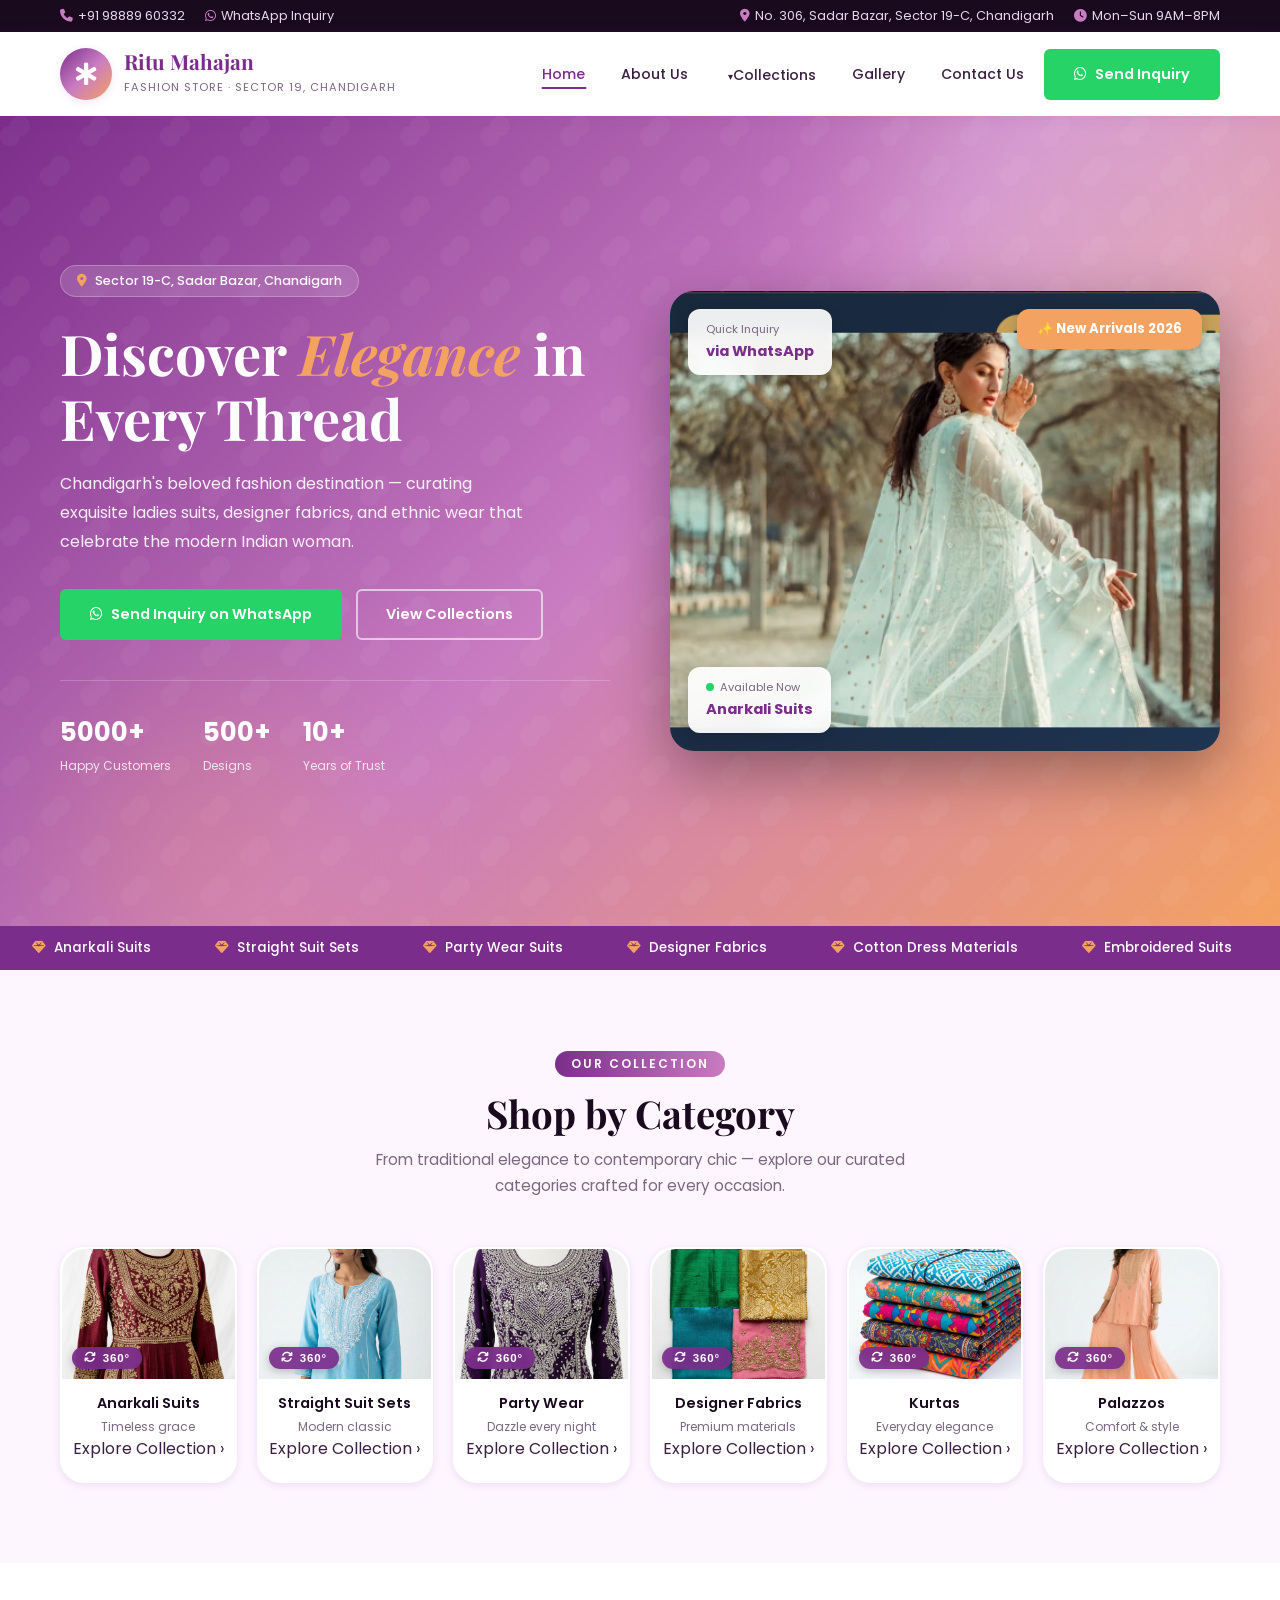
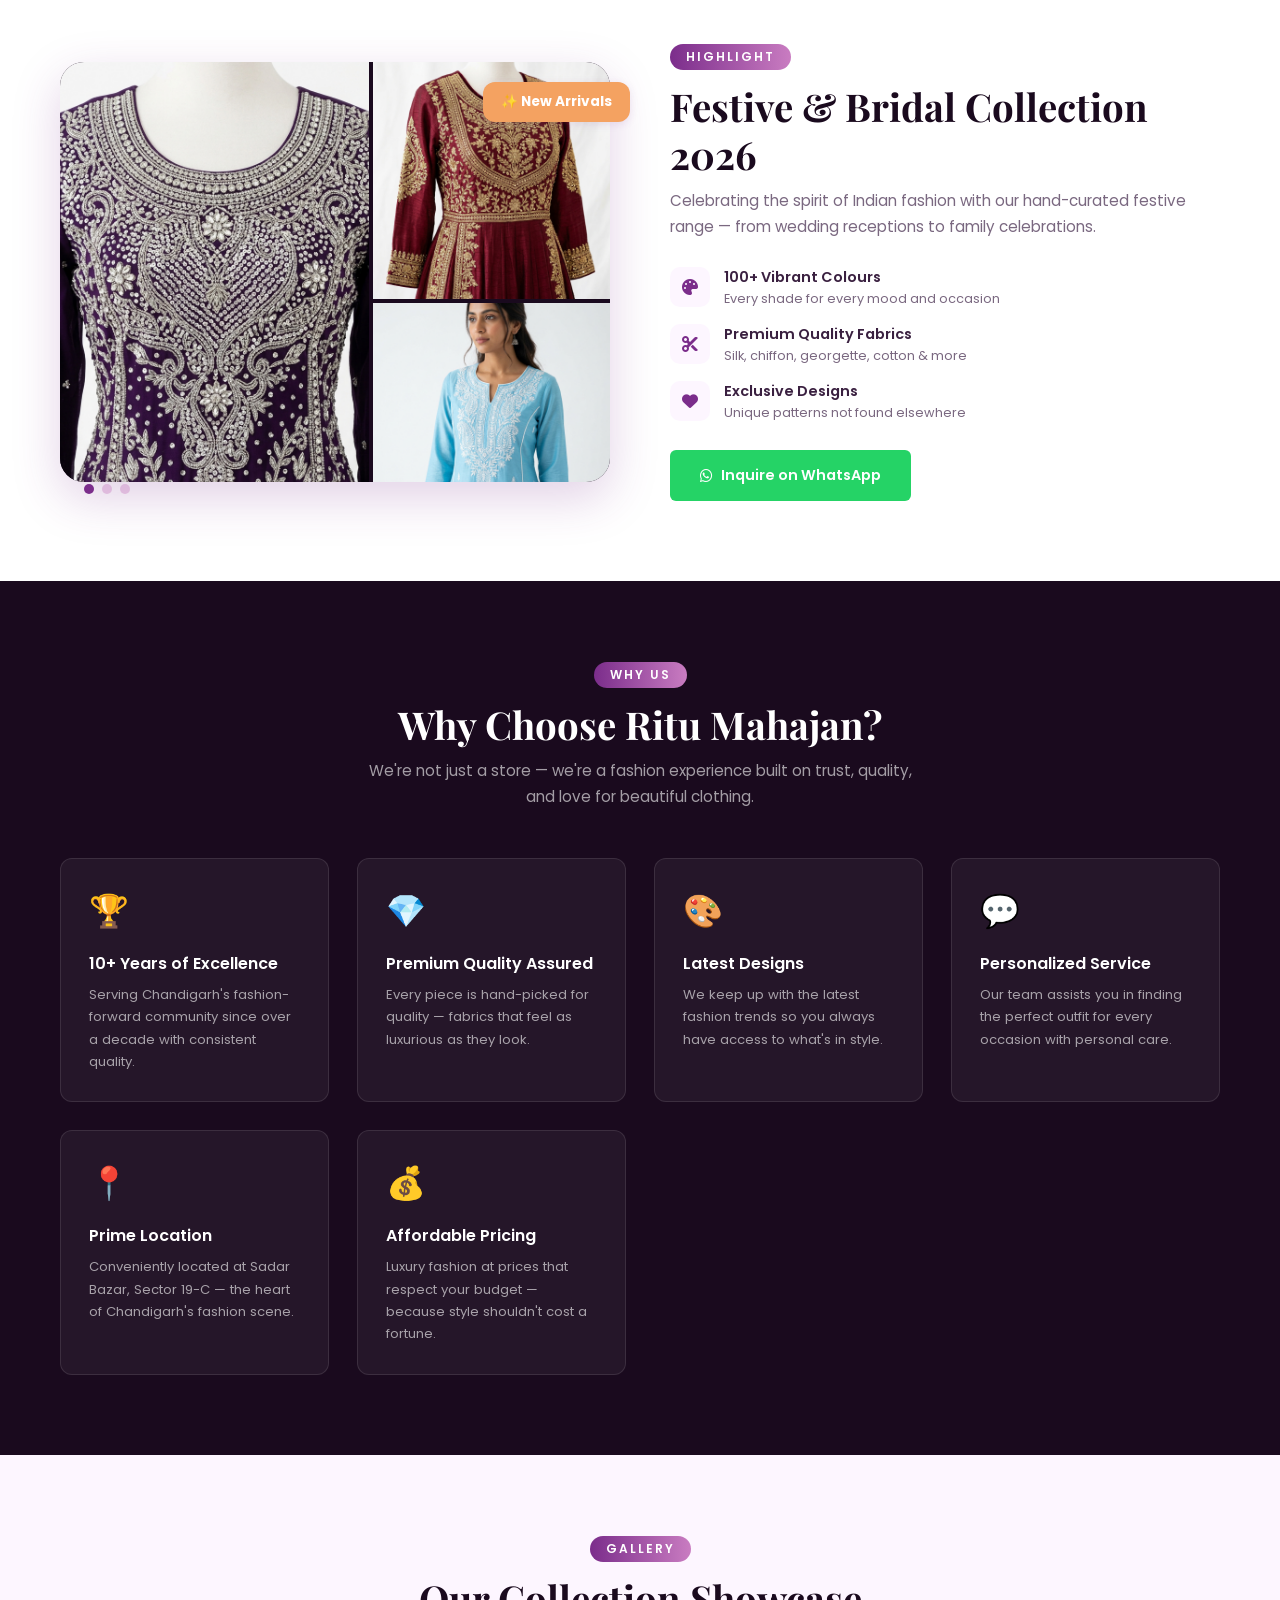
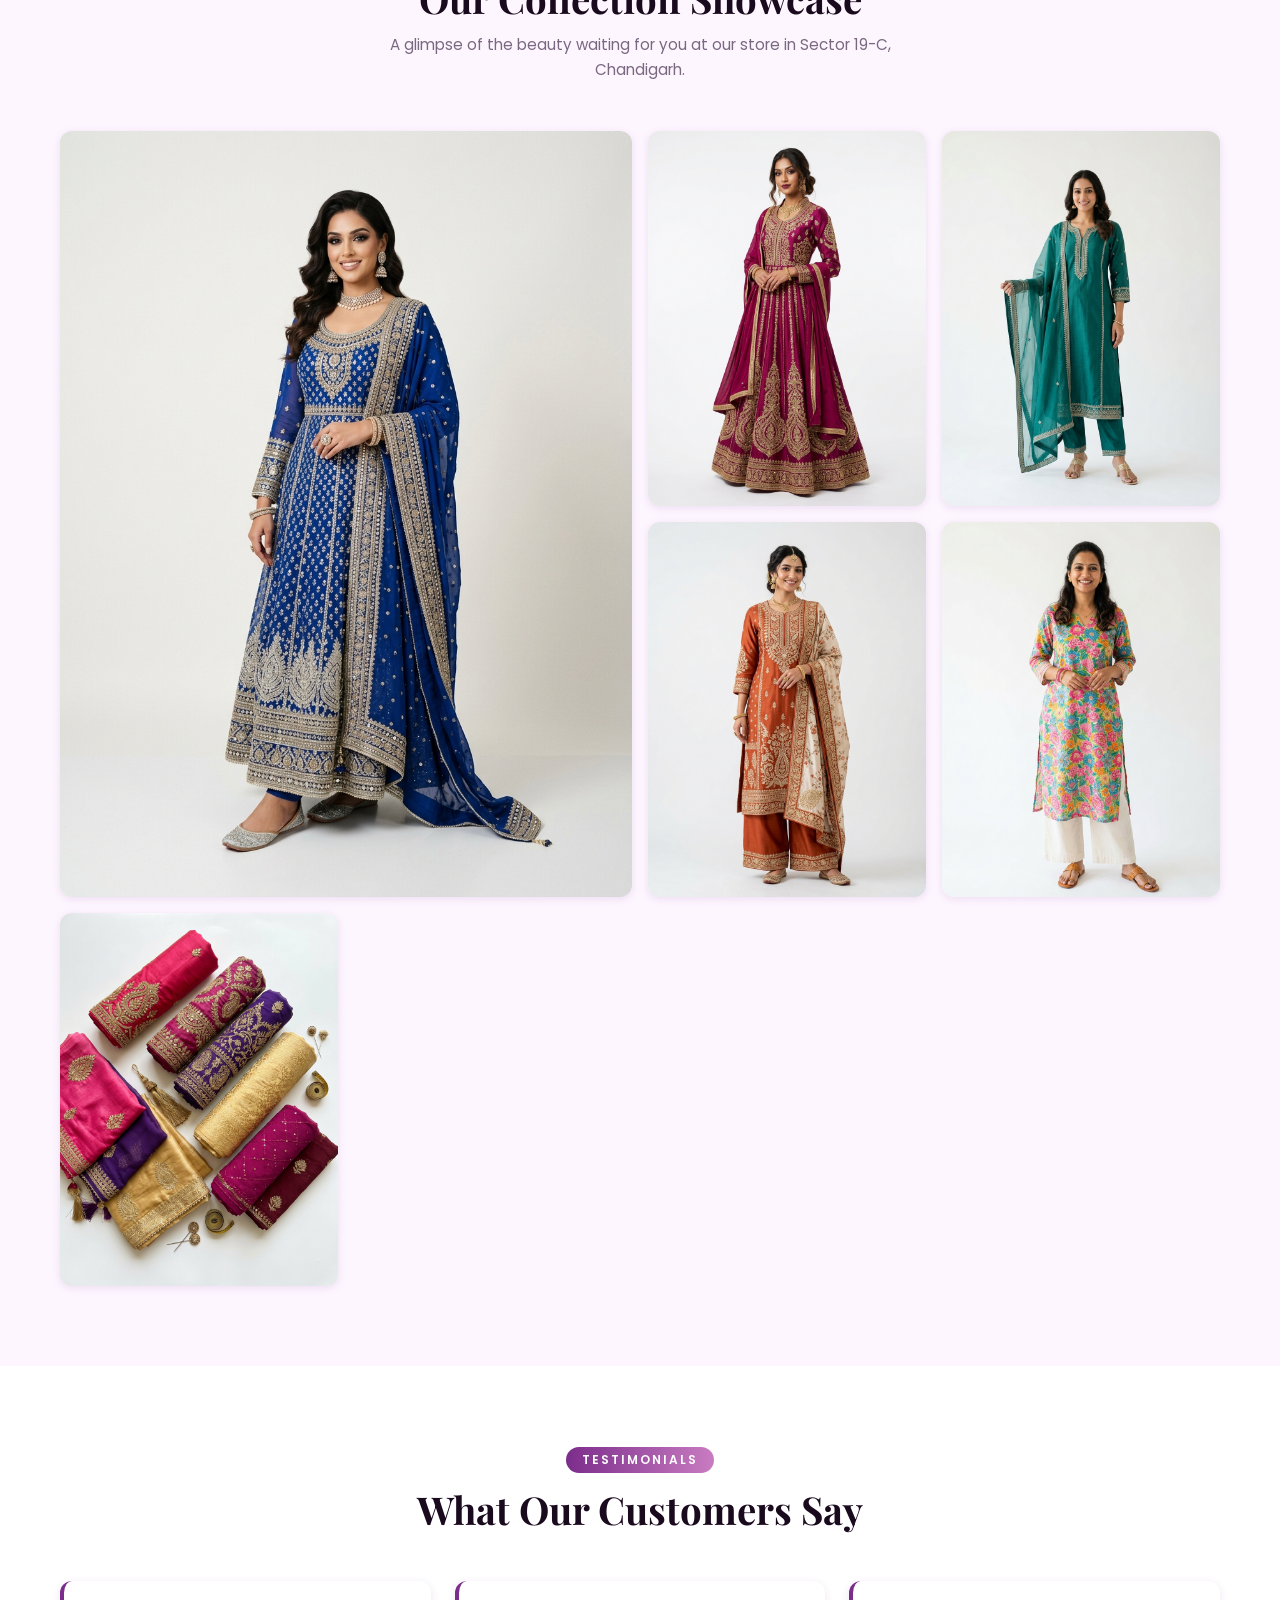
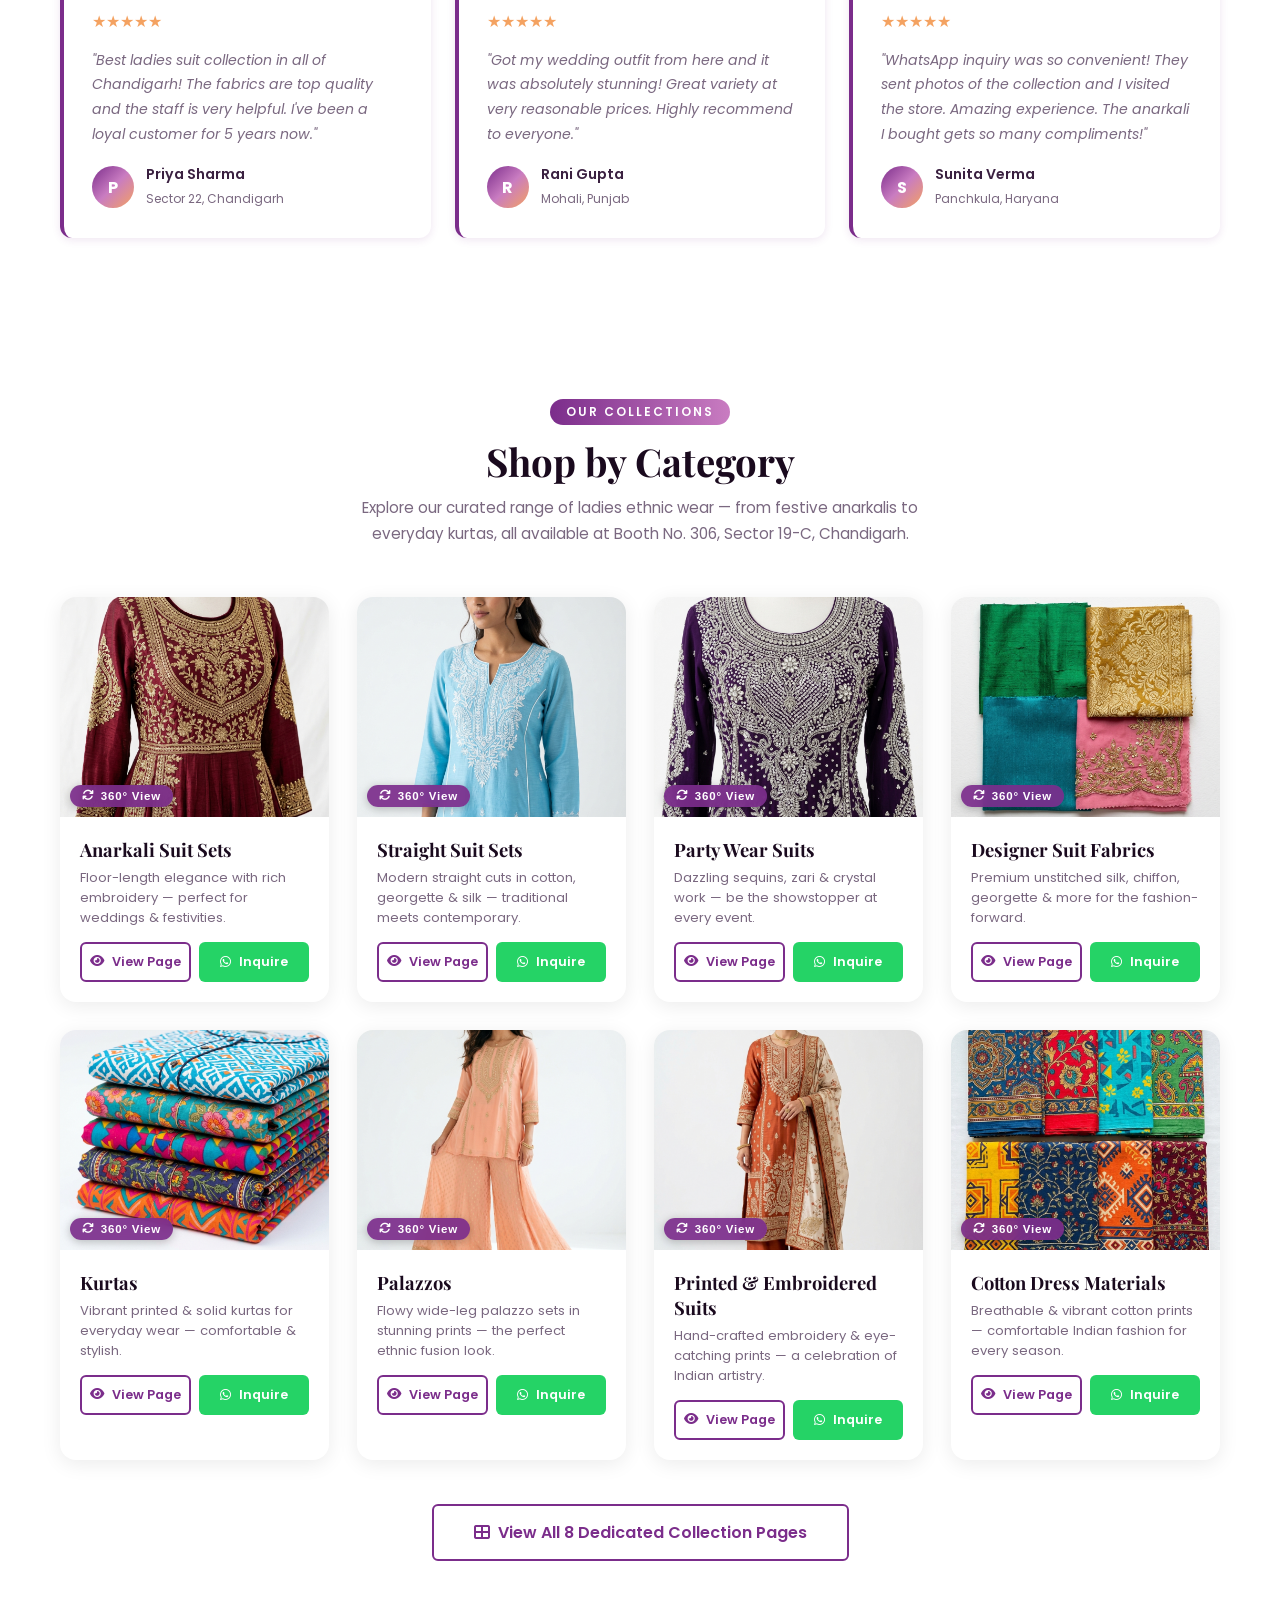
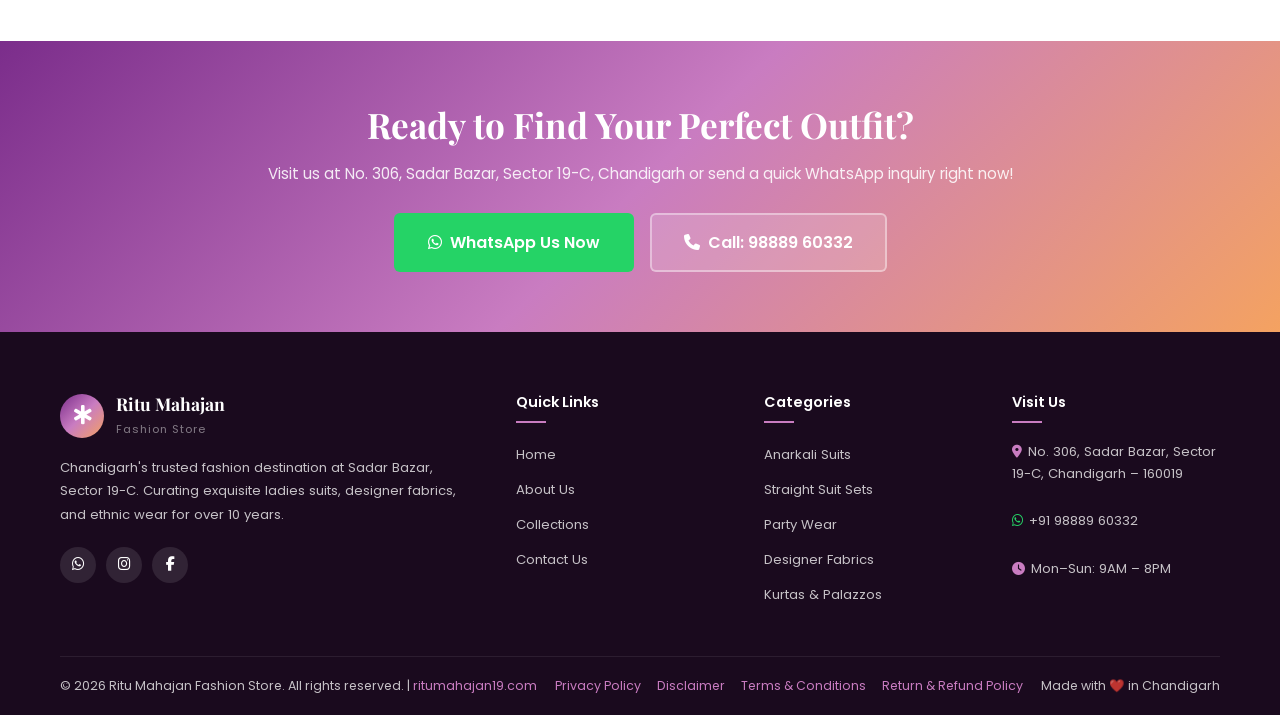
==== commit 65739763: "Add photo gallery page and update site navigation" ====
--- a/index.html
+++ b/index.html
@@ -551,6 +551,7 @@
                             <a href="cotton-materials.html">Cotton Dress Materials</a>
                         </div>
                     </div>
+                    <a href="gallery.html" id="nav-gallery">Gallery</a>
                     <a href="#" onclick="showPage('contact')" id="nav-contact">Contact Us</a>
 
                     <a href="https://wa.me/919888960332?text=Hi%2C%20I%20want%20to%20inquire%20about%20your%20collection%20at%20Ritu%20Mahajan%20Fashion%20Store" target="_blank" class="btn btn-whatsapp nav-cta"><i class="fab fa-whatsapp"></i>Send Inquiry</a>
@@ -1753,6 +1754,8 @@
                         <li><a href="#" onclick="showPage('home')">Home</a></li>
                         <li><a href="#" onclick="showPage('about')">About Us</a></li>
                         <li><a href="#" onclick="showPage('collections')">Collections</a></li>
+                        <li><a href="gallery.html">Photo Gallery</a></li>
+                        <li><a href="#" onclick="showPage('contact')">Contact Us</a></li>
                     </ul>
                 </div>
                 <div class="footer-col">
